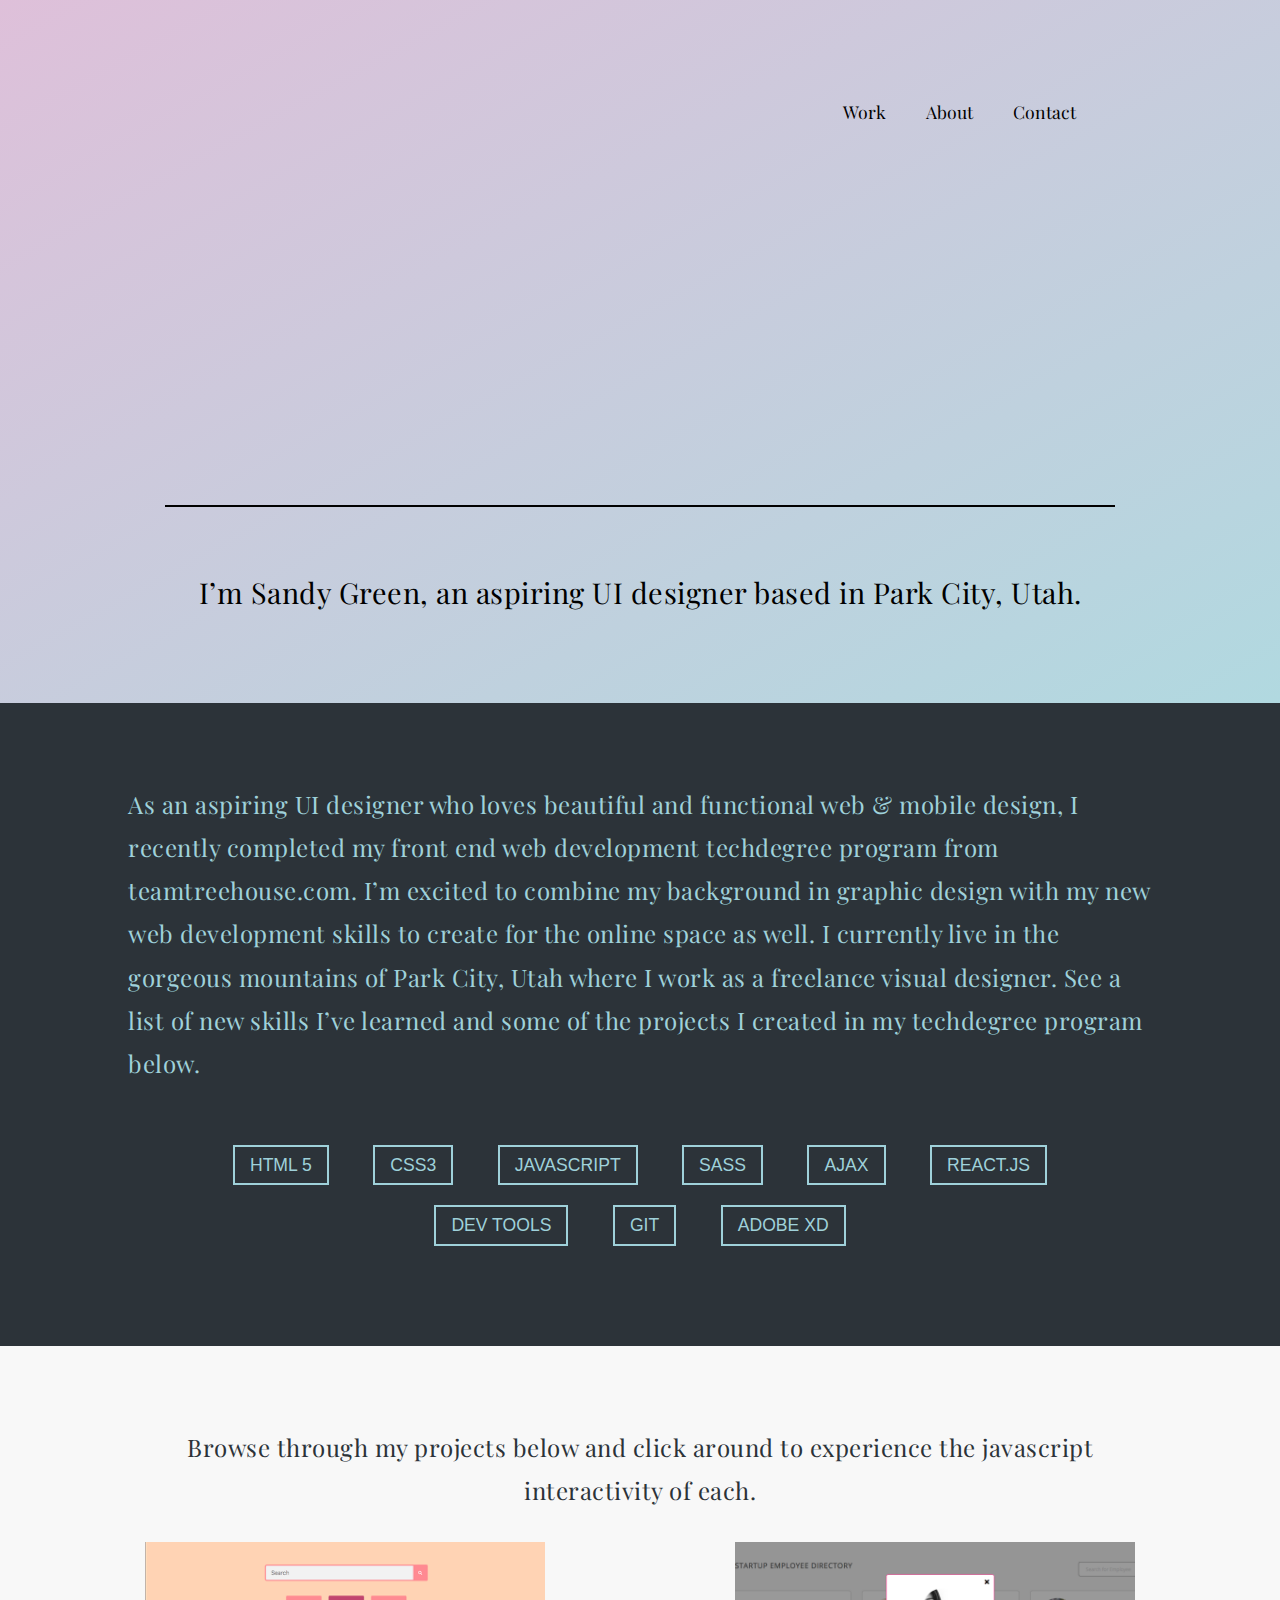
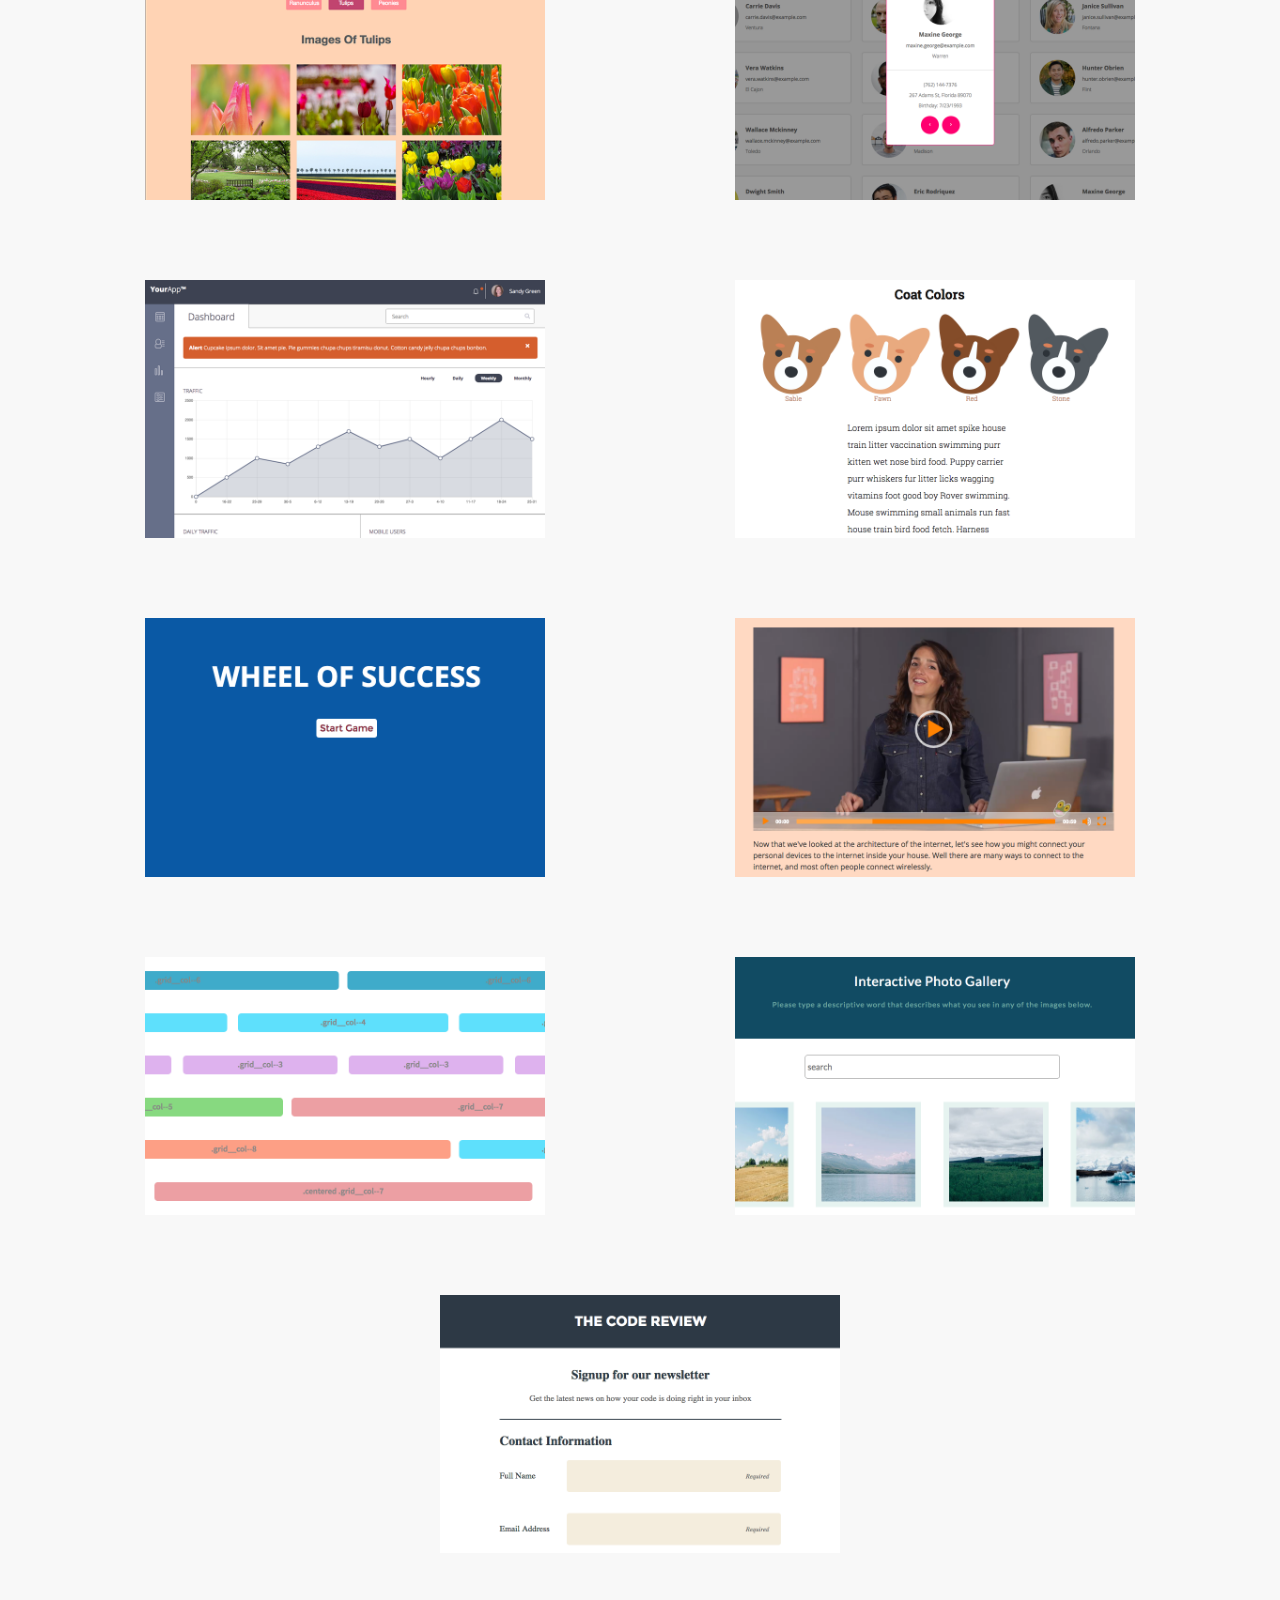
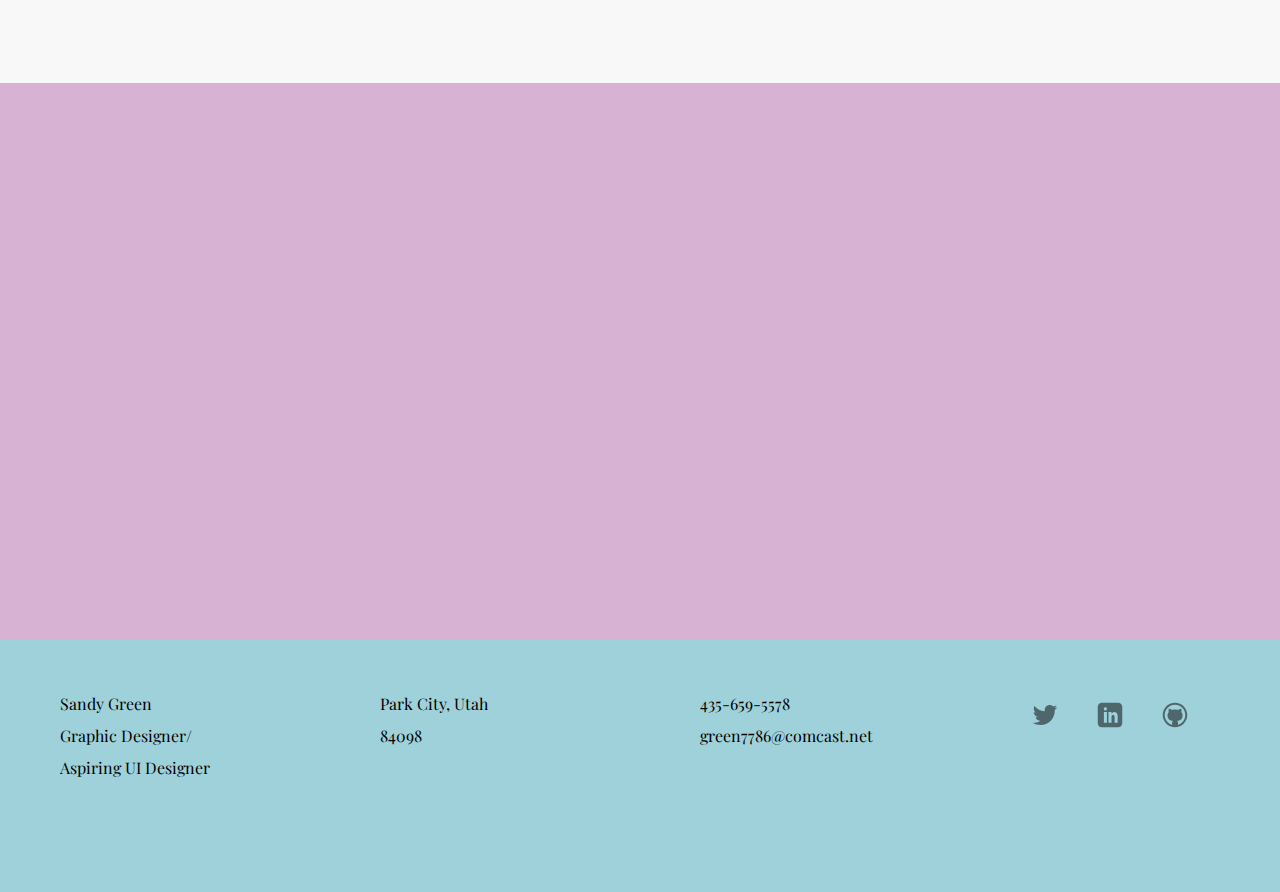
==== index.html @ 30b02612 "Add files via upload" ====
<!doctype html>
<html lang="en">

<head>
  <meta charset="utf-8">
  <meta name="description" content="Hi! I'm Sandy Green, I'm an aspiring front end developer, this is my Portfolio.">
  <title>Sandy Green - Portfolio</title>
  <meta name="viewport" content="width=device-width, initial-scale=1">
  <link rel="stylesheet" href="css/styles.css">
  <link href="https://fonts.googleapis.com/css?family=Playfair+Display:400,400i,700,700i,900" rel="stylesheet">
</head>


<body class="container">
  <div class="grid__row">
    <div id="header" class="grid__col--12 colorful">

        <nav role="navigation">
          <ul class="nav">
            <li class="nav__item"><a href="#projects">Work</a></li>
            <li class="nav__item"><a href="#about">About</a></li>
            <li class="nav__item"><a href="#contact">Contact</a></li>
          </ul>
        </nav>

        <div class="card">
          <h1 class="headline--primary">Hello there!</h1>
          <blockquote class="blockquote">I&rsquo;m Sandy Green, an aspiring UI designer based in Park City, Utah.</blockquote>
        </div>
      </div>
    </div>

    <!--About Section -->
    <div id="about" class="grid__row">
      <main role="main">
        <div class="grid__col--12">
          <p class="intro ">As an aspiring UI designer who loves beautiful and functional web & mobile design, I recently completed my front end web development techdegree program from teamtreehouse.com. I&rsquo;m excited to combine my background in graphic design with my new web development skills to create for the online space as well. I currently live in the gorgeous mountains of Park City, Utah where I work as a freelance visual designer. See a list of new skills I&rsquo;ve learned and some of the projects I created in my techdegree program below.</p>
        </div>
        <div class="grid__col--12">
          <ul class="skills ">
            <li class="spin">HTML 5</li>
            <li class="spin">CSS3</li>
            <li class="spin">Javascript</li>
            <li class="spin">SASS</li>
            <li class="spin">Ajax</li>
            <li class="spin">React.js</li>
            <li class="spin">Dev Tools</li>
            <li class="spin">Git</li>
            <li class="spin">Adobe XD</li>
          </ul>
        </div>
     </main>
   </div> <!--End About Section -->


<!--Portfolio Section -->

  <div id="projects" class="grid__row">
    <p class="intro design center">Browse through my projects below and click around to experience the javascript interactivity of each.</p>
    <div class="grid__col--4">
      <div id="myBtn" onclick="" class="project-card">
        <img class="img--frame" src="images/project_11.png" alt="sample image">
        <div class="photo-overlay">
          <p class="card-headline">React Flickr Gallery App</p>
          <p class="card-text">Created an image gallery with search and filter functionality to populate via Flickr API using React, React Router, and Axios.</p>
          <div class="links">
            <a href="https://github.com/greenbranby/Treehouse-TD-Project-11" class ="button" target="_blank">CODE</a>
        </div>
      </div>
    </div>



    </div>
    <div class="grid__col--4">
      <div id="myBtn" onclick=""  class="project-card">
        <img class="img--frame" src="images/project_10.png" alt="Screengrab of Employee Directory">
        <div class="photo-overlay">
          <p class="card-headline">Employee Directory Using Public API</p>
          <p class="card-text">Created an employee directory by communicating with a third-party API using JavaScript</p>
          <div class="links">
            <a href="https://github.com/greenbranby/techdegree-project-10" class ="button" target="_blank">CODE</a>
            <a href="https://greenbranby.github.io/techdegree-project-10" class ="button" target="_blank">SITE</a>
          </div>
        </div>
      </div>
    </div>
    <div class="grid__col--4">
      <div id="myBtn" onclick="" class="project-card">
        <img class="img--frame" src="images/project_9.png" alt="Screen grab of a Web App Dashboard">
        <div class="photo-overlay">
          <p class="card-headline">Web App Dashboard</p>
          <p class="card-text">Built an interactive dashboard for a web application including SVG graphics, Chart.js and JavaScript programming</p>
          <div class="links">
            <a href="https://github.com/greenbranby/techdegree-project-9" class ="button" target="_blank">CODE</a>
            <a href="https://greenbranby.github.io/techdegree-project-9" class ="button" target="_blank">SITE</a>
          </div>
        </div>
      </div>
    </div>
    <div class="grid__col--4">
      <div id="myBtn" onclick="" class="project-card">
        <img class="img--frame" src="images/project_8.png" alt="Screen grab of a web page with SVGs">
        <div class="photo-overlay">
          <p class="card-headline">SVG Animations</p>
          <p class="card-text">Modernized the user interface of a web page by adding, styling and optimizing SVG graphics</p>
          <div class="links">
            <a href="https://github.com/greenbranby/techdegree-project-8" class ="button" target="_blank">CODE</a>
            <a href="https://greenbranby.github.io/techdegree-project-8" class ="button" target="_blank">SITE</a>
          </div>
        </div>
      </div>
    </div>
    <div class="grid__col--4">
      <div id="myBtn" onclick="" class="project-card">
        <img class="img--frame" src="images/project_7.png" alt="Screen grab of game show app">
        <div class="photo-overlay">
          <p class="card-headline">Game Show App</p>
          <p class="card-text">Created a browser version of "Wheel of Success" a letter guessing game using Javascript</p>
          <div class="links">
             <a href="https://github.com/greenbranby/techdegree-project-7" class ="button" target="_blank">CODE</a>
             <a href="https://greenbranby.github.io/techdegree-project-7" class ="button" target="_blank">SITE</a>
          </div>
        </div>
      </div>
    </div>
    <div class="grid__col--4">
      <div id="myBtn" onclick="" class="project-card">
        <img class="img--frame" src="images/project_6.png" alt="Screen grab of Interactive Video Player">
        <div class="photo-overlay">
          <p class="card-headline">Interactive Video Player</p>
          <p class="card-text">Built an HTML5 video player using Javascript and HTML5 Video API.</p>
          <div class="links">
            <a href="https://github.com/greenbranby/techdegree-project-6" class ="button" target="_blank">CODE</a>
            <a href="https://greenbranby.github.io/techdegree-project-6" class ="button" target="_blank">SITE</a>
          </div>
        </div>
      </div>
    </div>
    <div id="myBtn"class="grid__col--4">
      <div onclick="" class="project-card">
        <img class="img--frame" src="images/project_5.png" alt="Screen grab of web style guide">
        <div class="photo-overlay">
          <p class="card-headline">Web Style Guide Using SASS</p>
          <p class="card-text">Created a style guide to act as a personal custom Bootstrap</p>
          <div class="links">
            <a href="https://github.com/greenbranby/techdegree-project-5_style_guide" class ="button" target="_blank">CODE</a>
            <a href="https://greenbranby.github.io/techdegree-project-5_style_guide" class ="button" target="_blank">SITE</a>
          </div>
        </div>
      </div>
    </div>
    <div class="grid__col--4">
      <div id="myBtn" onclick="" class="project-card">
        <img class="img--frame" src="images/project_4.png" alt="Screen grab of interactive image gallery project">
        <div class="photo-overlay">
          <p class="card-headline">Interactive Image Gallery</p>
          <p class="card-text">An image gallery with search functionality using Jquery</p>
          <div class="links">
            <a href="https://github.com/greenbranby/techdegree-project-4" class ="button" target="_blank">CODE</a>
            <a href="https://greenbranby.github.io/techdegree-project-4" class ="button" target="_blank">SITE</a>
          </div>
        </div>
      </div>
    </div>
    <div class="grid__col--4">
      <div id="myBtn" onclick="" class="project-card">
        <img class="img--frame" src="images/project_3.png" alt="Screen grab of online registration form">
        <div class="photo-overlay">
          <p class="card-headline">Online Registration Form</p>
          <p class="card-text">A Simple Responsive CSS Form.</p>
          <div class="links">
            <a href="https://github.com/greenbranby/techdegree-project-3" class ="button" target="_blank">CODE</a>
            <a href="https://greenbranby.github.io/techdegree-project-3" class ="button" target="_blank">SITE</a>
          </div>
        </div>
      </div>
    </div>
  </div> <!--End Projects -->


<!--Skills and Goals Section -->

<div class="grid__row">
  <section role="region">
    <div class="grid__col--12">
      <p class="intro design animation-element slide-left">I have a background in marketing design for ad agencies and in-house marketing departments. Designing brand identities, print ads, package designs, product catalogs, display graphics, digital design for email and web; all using the lastest design software. I have an expert skill level using Adobe&rsquo;s Illustrator, InDesign, Photoshop and Acrobat as well as Microsoft&rsquo;s suite of software including Word, Powerpoint, Excel and Outlook. </p>
    </div>
    <div class="grid__col--12">
      <ul class="skills-gd animation-element slide-left">
        <li class="spin">Adobe Illustrator</li>
        <li class="spin">Adobe InDesign</li>
        <li class="spin">Adobe Photoshop</li>
        <li class="spin">Microsoft Office Suite</li>
      </ul>
    </div>
   </section>
</div> <!--End Skills and Goals -->

<!--Contact Section -->
  <div class="grid__row">
    <footer role="contentinfo">
      <div id="contact" class="grid__col--12">
        <div class="grid__col--3">
          <p>Sandy Green</p>
          <p>Graphic Designer/</p>
          <p>Aspiring UI Designer</p>
        </div>
        <div class="grid__col--3">
          <p>Park City, Utah</p>
          <p>84098</p>
        </div>
      <div class="grid__col--3">
        <p>435-659-5578</p>
        <p><a href="mailto:green7786@comcast.net">green7786@comcast.net</a></p>
      </div>
      <div class="grid__col--3">
        <ul class="social-icons">
          <li><a href="https://twitter.com/sandygeee" class="social twitter" target="_blank">Twitter</a></li>
          <li><a href="https://www.linkedin.com/in/sandygreen" class="social linkedin" target="_blank">LinkedIn</a></li>
          <li><a href="https://github.com/greenbranby" class="social github" target="_blank">Github</a></li>
        </ul>
      </div>
      </div>
    </footer>
  </div> <!--End Contact Section -->

  <script src="https://code.jquery.com/jquery-1.11.0.min.js"></script>

  <script src="js/jquery.js"></script>

</body>

</html>
---- css/styles.css ----
/* Global Imports --------------------- */
/*! normalize.css v7.0.0 | MIT License | github.com/necolas/normalize.css */
/* Document
   ========================================================================== */
/**
 * 1. Correct the line height in all browsers.
 * 2. Prevent adjustments of font size after orientation changes in
 *    IE on Windows Phone and in iOS.
 */
html {
  line-height: 1.15;
  /* 1 */
  -ms-text-size-adjust: 100%;
  /* 2 */
  -webkit-text-size-adjust: 100%;
  /* 2 */ }

/* Sections
   ========================================================================== */
/**
 * Remove the margin in all browsers (opinionated).
 */
body {
  margin: 0; }

/**
 * Add the correct display in IE 9-.
 */
article,
aside,
footer,
header,
nav,
section {
  display: block; }

/**
 * Correct the font size and margin on `h1` elements within `section` and
 * `article` contexts in Chrome, Firefox, and Safari.
 */
h1 {
  font-size: 2em;
  margin: 0.67em 0; }

/* Grouping content
   ========================================================================== */
/**
 * Add the correct display in IE 9-.
 * 1. Add the correct display in IE.
 */
figcaption,
figure,
main {
  /* 1 */
  display: block; }

/**
 * Add the correct margin in IE 8.
 */
figure {
  margin: 1em 40px; }

/**
 * 1. Add the correct box sizing in Firefox.
 * 2. Show the overflow in Edge and IE.
 */
hr {
  box-sizing: content-box;
  /* 1 */
  height: 0;
  /* 1 */
  overflow: visible;
  /* 2 */ }

/**
 * 1. Correct the inheritance and scaling of font size in all browsers.
 * 2. Correct the odd `em` font sizing in all browsers.
 */
pre {
  font-family: monospace, monospace;
  /* 1 */
  font-size: 1em;
  /* 2 */ }

/* Text-level semantics
   ========================================================================== */
/**
 * 1. Remove the gray background on active links in IE 10.
 * 2. Remove gaps in links underline in iOS 8+ and Safari 8+.
 */
a {
  background-color: transparent;
  /* 1 */
  -webkit-text-decoration-skip: objects;
  /* 2 */ }

/**
 * 1. Remove the bottom border in Chrome 57- and Firefox 39-.
 * 2. Add the correct text decoration in Chrome, Edge, IE, Opera, and Safari.
 */
abbr[title] {
  border-bottom: none;
  /* 1 */
  text-decoration: underline;
  /* 2 */
  text-decoration: underline dotted;
  /* 2 */ }

/**
 * Prevent the duplicate application of `bolder` by the next rule in Safari 6.
 */
b,
strong {
  font-weight: inherit; }

/**
 * Add the correct font weight in Chrome, Edge, and Safari.
 */
b,
strong {
  font-weight: bolder; }

/**
 * 1. Correct the inheritance and scaling of font size in all browsers.
 * 2. Correct the odd `em` font sizing in all browsers.
 */
code,
kbd,
samp {
  font-family: monospace, monospace;
  /* 1 */
  font-size: 1em;
  /* 2 */ }

/**
 * Add the correct font style in Android 4.3-.
 */
dfn {
  font-style: italic; }

/**
 * Add the correct background and color in IE 9-.
 */
mark {
  background-color: #ff0;
  color: #000; }

/**
 * Add the correct font size in all browsers.
 */
small {
  font-size: 80%; }

/**
 * Prevent `sub` and `sup` elements from affecting the line height in
 * all browsers.
 */
sub,
sup {
  font-size: 75%;
  line-height: 0;
  position: relative;
  vertical-align: baseline; }

sub {
  bottom: -0.25em; }

sup {
  top: -0.5em; }

/* Embedded content
   ========================================================================== */
/**
 * Add the correct display in IE 9-.
 */
audio,
video {
  display: inline-block; }

/**
 * Add the correct display in iOS 4-7.
 */
audio:not([controls]) {
  display: none;
  height: 0; }

/**
 * Remove the border on images inside links in IE 10-.
 */
img {
  border-style: none; }

/**
 * Hide the overflow in IE.
 */
svg:not(:root) {
  overflow: hidden; }

/* Forms
   ========================================================================== */
/**
 * 1. Change the font styles in all browsers (opinionated).
 * 2. Remove the margin in Firefox and Safari.
 */
button,
input,
optgroup,
select,
textarea {
  font-family: sans-serif;
  /* 1 */
  font-size: 100%;
  /* 1 */
  line-height: 1.15;
  /* 1 */
  margin: 0;
  /* 2 */ }

/**
 * Show the overflow in IE.
 * 1. Show the overflow in Edge.
 */
button,
input {
  /* 1 */
  overflow: visible; }

/**
 * Remove the inheritance of text transform in Edge, Firefox, and IE.
 * 1. Remove the inheritance of text transform in Firefox.
 */
button,
select {
  /* 1 */
  text-transform: none; }

/**
 * 1. Prevent a WebKit bug where (2) destroys native `audio` and `video`
 *    controls in Android 4.
 * 2. Correct the inability to style clickable types in iOS and Safari.
 */
button,
html [type="button"],
[type="reset"],
[type="submit"] {
  -webkit-appearance: button;
  /* 2 */ }

/**
 * Remove the inner border and padding in Firefox.
 */
button::-moz-focus-inner,
[type="button"]::-moz-focus-inner,
[type="reset"]::-moz-focus-inner,
[type="submit"]::-moz-focus-inner {
  border-style: none;
  padding: 0; }

/**
 * Restore the focus styles unset by the previous rule.
 */
button:-moz-focusring,
[type="button"]:-moz-focusring,
[type="reset"]:-moz-focusring,
[type="submit"]:-moz-focusring {
  outline: 1px dotted ButtonText; }

/**
 * Correct the padding in Firefox.
 */
fieldset {
  padding: 0.35em 0.75em 0.625em; }

/**
 * 1. Correct the text wrapping in Edge and IE.
 * 2. Correct the color inheritance from `fieldset` elements in IE.
 * 3. Remove the padding so developers are not caught out when they zero out
 *    `fieldset` elements in all browsers.
 */
legend {
  box-sizing: border-box;
  /* 1 */
  color: inherit;
  /* 2 */
  display: table;
  /* 1 */
  max-width: 100%;
  /* 1 */
  padding: 0;
  /* 3 */
  white-space: normal;
  /* 1 */ }

/**
 * 1. Add the correct display in IE 9-.
 * 2. Add the correct vertical alignment in Chrome, Firefox, and Opera.
 */
progress {
  display: inline-block;
  /* 1 */
  vertical-align: baseline;
  /* 2 */ }

/**
 * Remove the default vertical scrollbar in IE.
 */
textarea {
  overflow: auto; }

/**
 * 1. Add the correct box sizing in IE 10-.
 * 2. Remove the padding in IE 10-.
 */
[type="checkbox"],
[type="radio"] {
  box-sizing: border-box;
  /* 1 */
  padding: 0;
  /* 2 */ }

/**
 * Correct the cursor style of increment and decrement buttons in Chrome.
 */
[type="number"]::-webkit-inner-spin-button,
[type="number"]::-webkit-outer-spin-button {
  height: auto; }

/**
 * 1. Correct the odd appearance in Chrome and Safari.
 * 2. Correct the outline style in Safari.
 */
[type="search"] {
  -webkit-appearance: textfield;
  /* 1 */
  outline-offset: -2px;
  /* 2 */ }

/**
 * Remove the inner padding and cancel buttons in Chrome and Safari on macOS.
 */
[type="search"]::-webkit-search-cancel-button,
[type="search"]::-webkit-search-decoration {
  -webkit-appearance: none; }

/**
 * 1. Correct the inability to style clickable types in iOS and Safari.
 * 2. Change font properties to `inherit` in Safari.
 */
::-webkit-file-upload-button {
  -webkit-appearance: button;
  /* 1 */
  font: inherit;
  /* 2 */ }

/* Interactive
   ========================================================================== */
/*
 * Add the correct display in IE 9-.
 * 1. Add the correct display in Edge, IE, and Firefox.
 */
details,
menu {
  display: block; }

/*
 * Add the correct display in all browsers.
 */
summary {
  display: list-item; }

/* Scripting
   ========================================================================== */
/**
 * Add the correct display in IE 9-.
 */
canvas {
  display: inline-block; }

/**
 * Add the correct display in IE.
 */
template {
  display: none; }

/* Hidden
   ========================================================================== */
/**
 * Add the correct display in IE 10-.
 */
[hidden] {
  display: none; }

/* Base Styles --------------------- */
* {
  box-sizing: border-box; }

body {
  background-color: #f8f8f8;
  font-family: 'Crimson Text', serif; }

a:focus {
  text-decoration: none;
  color: #000; }

a,
a:visited {
  color: #000;
  text-decoration: none; }

a:hover {
  color: #ff0066; }

a.button {
  padding: 15px 10px;
  margin: 10px;
  text-decoration: none;
  color: #000;
  border: 2px solid #000;
  font-size: .8em;
  font-family: sans-serif;
  font-weight: normal;
  text-transform: uppercase;
  text-align: center;
  display: inline-block; }

a.button.hover {
  color: #ff0066; }

a.social {
  display: inline-block;
  text-indent: -9999px;
  width: 50px;
  height: 50px;
  background-size: 50px 50px;
  opacity: .5;
  transition: all .5s ease-in-out; }

a.twitter {
  background-image: url(../images/twitter.svg); }

a.linkedin {
  background-image: url(../images/linkedin.svg); }

a.github {
  background-image: url(../images/github.svg); }

a.social.hover {
  opacity: 1;
  transform: scale(1.2); }

h1 {
  font-size: 1.8em;
  font-weight: normal;
  color: #68707A; }

h2 {
  margin: 0;
  font-family: 'Playfair Display', serif;
  font-weight: normal;
  font-size: 1.5em;
  padding: 0 25px;
  color: #68707A; }

p {
  font-size: 16px;
  line-height: 1; }

/* Lists------------------ */
ul {
  list-style-type: none;
  padding: 0; }

li {
  font-size: 1.1em;
  padding: 0 30px; }

.form__label--hidden {
  visibility: hidden; }

.nav, .center, .blockquote, .card-headline, .card-text, ul.skills,
ul.skills-gd {
  text-align: center; }

/* Float Clearfix ------------------ */
.grid
.group:after {
  content: "";
  display: table;
  clear: both; }

.nav__item a {
  text-decoration: none; }

#header, .container {
  margin: 0 auto; }

/* Navigation Styles --------------------- */
.nav {
  margin: 0;
  padding: 0 0 70px; }
  @media (min-width: 769px) {
    .nav {
      display: flex;
      flex-direction: row;
      flex-wrap: nowrap;
      justify-content: flex-end;
      margin: 65px 0 0 200px;
      width: 70%; } }
  @media (min-width: 769px) and (min-width: 1400px) {
    .nav {
      display: flex;
      flex-direction: row;
      flex-wrap: nowrap;
      justify-content: flex-end;
      margin: 65px 0 0 200px;
      width: 80%; } }

  @media (min-width: 1px) and (max-width: 768px) {
    .nav {
      padding-top: 40px;
      display: flex;
      flex-direction: row;
      flex-wrap: wrap;
      justify-content: center;
      padding: 25px 0 40px 0px; } }
  .nav__item {
    border-radius: .4em;
    padding: 12px 20px; }
    .nav__item a {
      display: block;
      color: #000;
      font-weight: 300;
      font-size: 1em; }

/* Layout Styles --------------------- */
#header {
  width: 100%;
  padding: 25px 0; }
  @media (min-width: 769px) {
    #header {
      display: block; } }

.colorful {
  position: relative;
  width: 100%;
  height: 100%;
  background: url("../images/desktop.jpg") center center no-repeat;
  background-size: cover;
  z-index: 0; }
  .colorful:before {
    content: '';
    position: absolute;
    top: 0;
    right: 0;
    bottom: 0;
    left: 0;
    background-image: linear-gradient(to bottom right, #d8b2d2, #9FD1DA);
    opacity: .8;
    z-index: -1; }

@media (min-width: 1px) and (max-width: 768px) {
  .colorful {
    background: -webkit-linear-gradient(135deg, #9fd1da 15%, rgba(159, 209, 218, 0) 80%), -webkit-linear-gradient(205deg, #d8b2d2 100%, rgba(216, 178, 210, 0) 70%);
    background: linear-gradient(315deg, #9fd1da 15%, rgba(159, 209, 218, 0) 80%), linear-gradient(245deg, #d8b2d2 100%, rgba(216, 178, 210, 0) 70%); } }

#projects {
  margin: 0 auto;
  padding: 80px 50px;
  max-width: 1440px; }
  @media (min-width: 769px) {
    #projects {
      display: flex;
      flex-direction: row;
      flex-wrap: wrap;
      justify-content: space-around; } }
  @media (min-width: 1px) and (max-width: 768px) {
    #projects {
      display: flex;
      flex-direction: row;
      flex-wrap: wrap;
      justify-content: center; } }

main {
  background-color: #2C3339;
  width: 100%;
  padding: 80px 0 20px 0; }

.project-card {
  position: relative;
  line-height: 0;
  margin-bottom: 20px;
  overflow: hidden;
  background-color: #fff; }

.links {
  display: flex;
  flex-direction: row;
  flex-wrap: nowrap;
  justify-content: center; }

section {
  background-color: #d8b2d2;
  width: 100%;
  padding: 80px 0 20px 0; }

.social-icons li {
  padding: 10px 15px 0 0; }

footer {
  margin: 0 auto;
  padding-bottom: 100px;
  width: 100%;
  height: auto;
  background-color: #9FD1DA; }

@media (min-width: 769px) {
  footer ul {
    display: flex;
    flex-direction: row;
    flex-wrap: nowrap;
    justify-content: flex-start;
    margin: 0;
    padding: 0; } }
@media (min-width: 1px) and (max-width: 768px) {
  footer ul {
    display: flex;
    flex-direction: row;
    flex-wrap: nowrap;
    margin: 0;
    padding: 0; } }

/* Typography Styles --------------------- */
.container {
  font-family: "Playfair Display", serif;
  width: 100%; }

.headline--primary {
  text-align: center;
  font-size: 120px;
  font-weight: 700;
  color: #000;
  line-height: 1.3;
  margin-bottom: 5%; }
  @media (min-width: 1px) and (max-width: 768px) {
    .headline--primary {
      font-size: 100px;
      line-height: 1;
      text-align: center;
      padding: 50px 0 0 0; } }

.headline--secondary {
  color: #878787;
  font-size: 18px;
  /*16px  */
  font-weight: 300;
  line-height: 1.3;
  margin-top: 50px;
  margin-left: 30px; }

.blockquote {
  margin: 0 auto;
  padding: 5% 0;
  border-top: 2px solid #000;
  font-size: 1.8em;
  font-family: "Playfair Display", serif;
  font-weight: 400;
  color: #000;
  letter-spacing: .5px;
  line-height: 1.5em;
  width: 950px; }
  @media (min-width: 1px) and (max-width: 768px) {
    .blockquote {
      width: auto;
      border-top: 2px solid #000;
      margin: 5% 10% 0 10%;
      padding: 5% 0;
      text-align: center;
      border-left: none;
      font-size: 1em;
      padding-bottom: 70px; } }

.intro {
  margin: 0 auto;
  padding: 0 5% 0 5%;
  font-size: 1.5em;
  font-family: "Playfair Display", serif;
  font-weight: 400;
  color: #9FD1DA;
  letter-spacing: .5px;
  line-height: 1.8em; }
  @media (min-width: 1px) and (max-width: 768px) {
    .intro {
      width: auto;
      margin: 0 10%;
      padding: 0;
      text-align: justify;
      font-size: 1em;
      padding-bottom: 70px; } }
  @media (min-width: 769px) {
    .intro {
      padding: 0 10% 0 10%; } }
  @media (min-width: 1400px) {
    .intro {
      padding: 0 5% 0 5%;
      max-width: 1460px; } }

.intro.design {
  color: #2C3339; }
  @media (min-width: 1px) and (max-width: 768px) {
    .intro.design {
      text-align: center; } }

@media (min-width: 769px) {
  .card {
    text-align: left; } }

.card-headline {
  font-size: 1.4em;
  margin: 20px 20px 0 20px; }
  @media (min-width: 1px) and (max-width: 768px) {
    .card-headline {
      font-size: 1.1em; } }

.card-text {
  font-family: "Crimson Text", serif;
  font-size: 1.1em;
  line-height: 1.4em;
  margin: 20px 25px 10px; }
  @media (min-width: 1px) and (max-width: 768px) {
    .card-text {
      font-size: 1em;
      line-height: 1.2em; } }

/* Image Styles ------------------ */
img {
  transition: transform .5s; }

.img--frame img {
  transform-origin: 0 0; }

.img--frame {
  max-width: 100%; }

.photo-overlay {
  color: #2C3339;
  position: absolute;
  top: 0;
  right: 0;
  bottom: 0;
  left: 0;
  padding-left: 20px;
  padding-right: 20px;
  z-index: 2;
  display: flex;
  flex-direction: column;
  justify-content: center;
  align-items: center;
  background: rgba(159, 209, 218, 0.85); }

/* =================================
  Photo Overlay Transitions
==================================== */
.photo-overlay {
  opacity: 0;
  transition: .5s; }

.photo-overlay:hover,
.photo-overlay:active {
  opacity: 1; }

#linkedin-icon {
  width: 25px;
  height: 25px; }

/* Form Styles --------------------- */
@media (min-width: 769px) {
  .form__label {
    width: 100%; } }

@media (min-width: 769px) {
  form {
    width: 100%; } }

input[type="text"],
input[type="password"] {
  width: 100%;
  font-family: 'Mada', sans-serif;
  font-size: 1em;
  line-height: 1.5;
  font-weight: 500;
  border: none;
  border-bottom: 6px solid #878787;
  padding: 10px 20px; }

label[for="username"],
label[for="password"] {
  margin-left: 0.8333333333em; }

/* Button Styles------------------ */
ul.skills,
ul.skills-gd {
  font-size: 16px;
  font-family: sans-serif;
  text-transform: uppercase;
  padding: 0 2% 0 2%;
  margin: 0 auto; }
  @media (min-width: 1px) and (max-width: 768px) {
    ul.skills,
    ul.skills-gd {
      margin-bottom: 60px; } }
  @media (min-width: 769px) {
    ul.skills,
    ul.skills-gd {
      margin: 60px auto;
      padding: 0 10% 0 10%; } }
  @media (min-width: 1400px) {
    ul.skills,
    ul.skills-gd {
      padding: 0 5% 0 5%;
      max-width: 1480px; } }

/* Bounce in headline animatation------------------ */
@keyframes bounceIn {
  0% {
    opacity: 0;
    transform: scale(0.3) translate3d(0, 0, 0); }
  50% {
    opacity: 0.9;
    transform: scale(1.1); }
  80% {
    opacity: 1;
    transform: scale(0.89); }
  100% {
    opacity: 1;
    transform: scale(1) translate3d(0, 0, 0); } }
.headline--primary {
  opacity: 0;
  animation-name: bounceIn;
  animation-duration: 450ms;
  animation-timing-function: linear;
  animation-fill-mode: forwards; }

.skills-gd li {
  border: 2px solid #2C3339;
  display: inline-block;
  color: #2C3339;
  padding: 8px 15px;
  margin: 0 20px 20px; }
  @media (min-width: 1px) and (max-width: 768px) {
    .skills-gd li {
      font-size: 1em; } }

/*animation element*/
.animation-element {
  opacity: 0;
  position: relative; }

/*animation element sliding left*/
.animation-element.slide-left {
  opacity: 0;
  -moz-transition: all 500ms linear;
  -webkit-transition: all 500ms linear;
  -o-transition: all 500ms linear;
  transition: all 500ms linear;
  -moz-transform: translate3d(-100px, 0px, 0px);
  -webkit-transform: translate3d(-100px, 0px, 0px);
  -o-transform: translate(-100px, 0px);
  -ms-transform: translate(-100px, 0px);
  transform: translate3d(-100px, 0px, 0px); }

.animation-element.slide-left.in-view {
  opacity: 1;
  -moz-transform: translate3d(0px, 0px, 0px);
  -webkit-transform: translate3d(0px, 0px, 0px);
  -o-transform: translate(0px, 0px);
  -ms-transform: translate(0px, 0px);
  transform: translate3d(0px, 0px, 0px); }

.skills li {
  border: 2px solid #9FD1DA;
  display: inline-block;
  color: #9FD1DA;
  opacity: 1;
  padding: 8px 15px;
  margin: 0 20px 20px; }
  @media (min-width: 1px) and (max-width: 768px) {
    .skills li {
      font-size: 1em; } }

@media (min-width: 769px) {
  .grid__col--12 {
    display: flex; } }

/* Grid ------------------ */
.grid__col--3 {
  color: #000;
  margin-top: 40px;
  margin-left: 60px;
  display: block;
  width: 300px; }
  @media (min-width: 1px) and (max-width: 768px) {
    .grid__col--3 {
      margin-top: 0;
      padding-top: 40px; } }

.grid__col--4 {
  margin: 30px 0;
  max-width: 400px; }
  @media (min-width: 1px) and (max-width: 768px) {
    .grid__col--4 {
      margin-top: 0;
      min-width: 320px; } }

@media (min-width: 1400px) {
  .grid__col--12 {
    display: flex;
    justify-content: center; } }

.grid {
  width: 90%; }
  [class*="grid__col--"] > .grid {
    width: 100%; }

@media (min-width: 769px) {
  .grid__row {
    display: flex;
    justify-content: space-between; }
    .grid__row .centered {
      display: block;
      margin: auto; } }

@media (min-width: 769px) {
  .theme__colors {
    text-align: center; } }

/*# sourceMappingURL=styles.css.map */
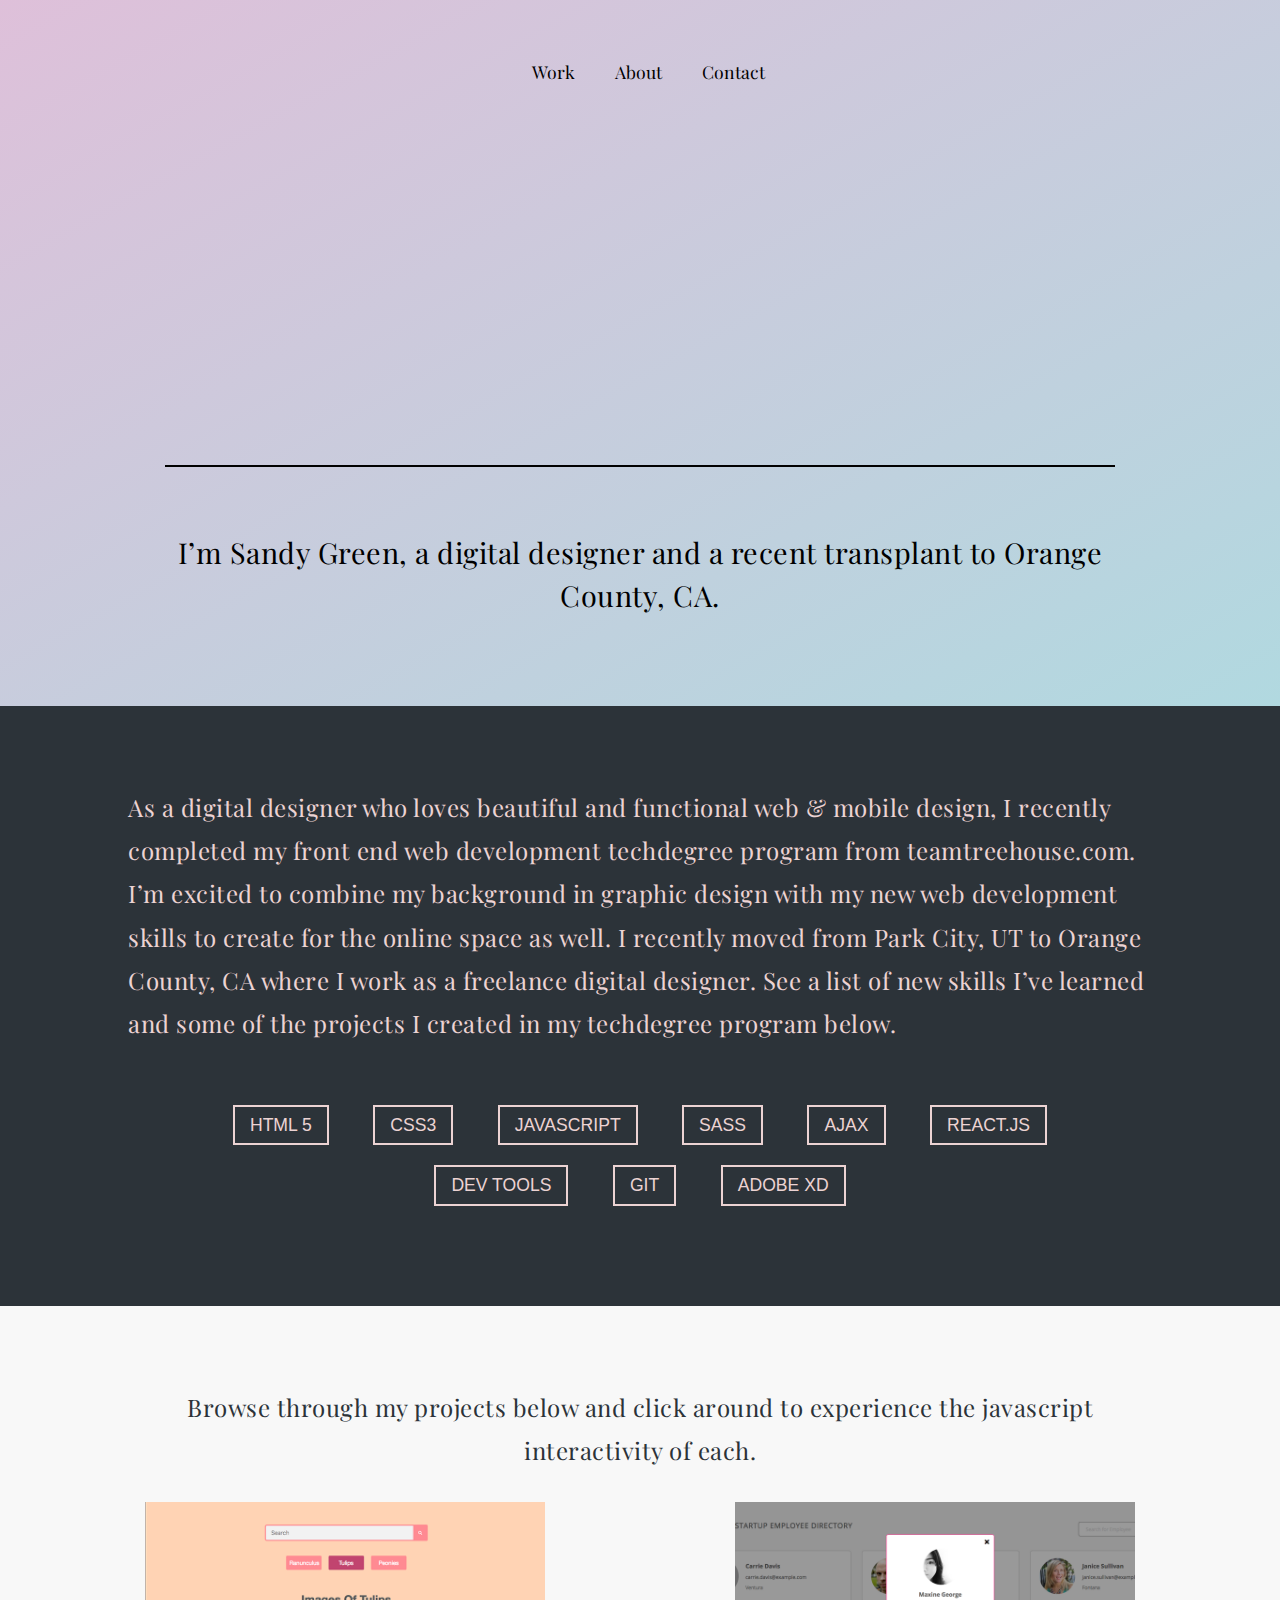
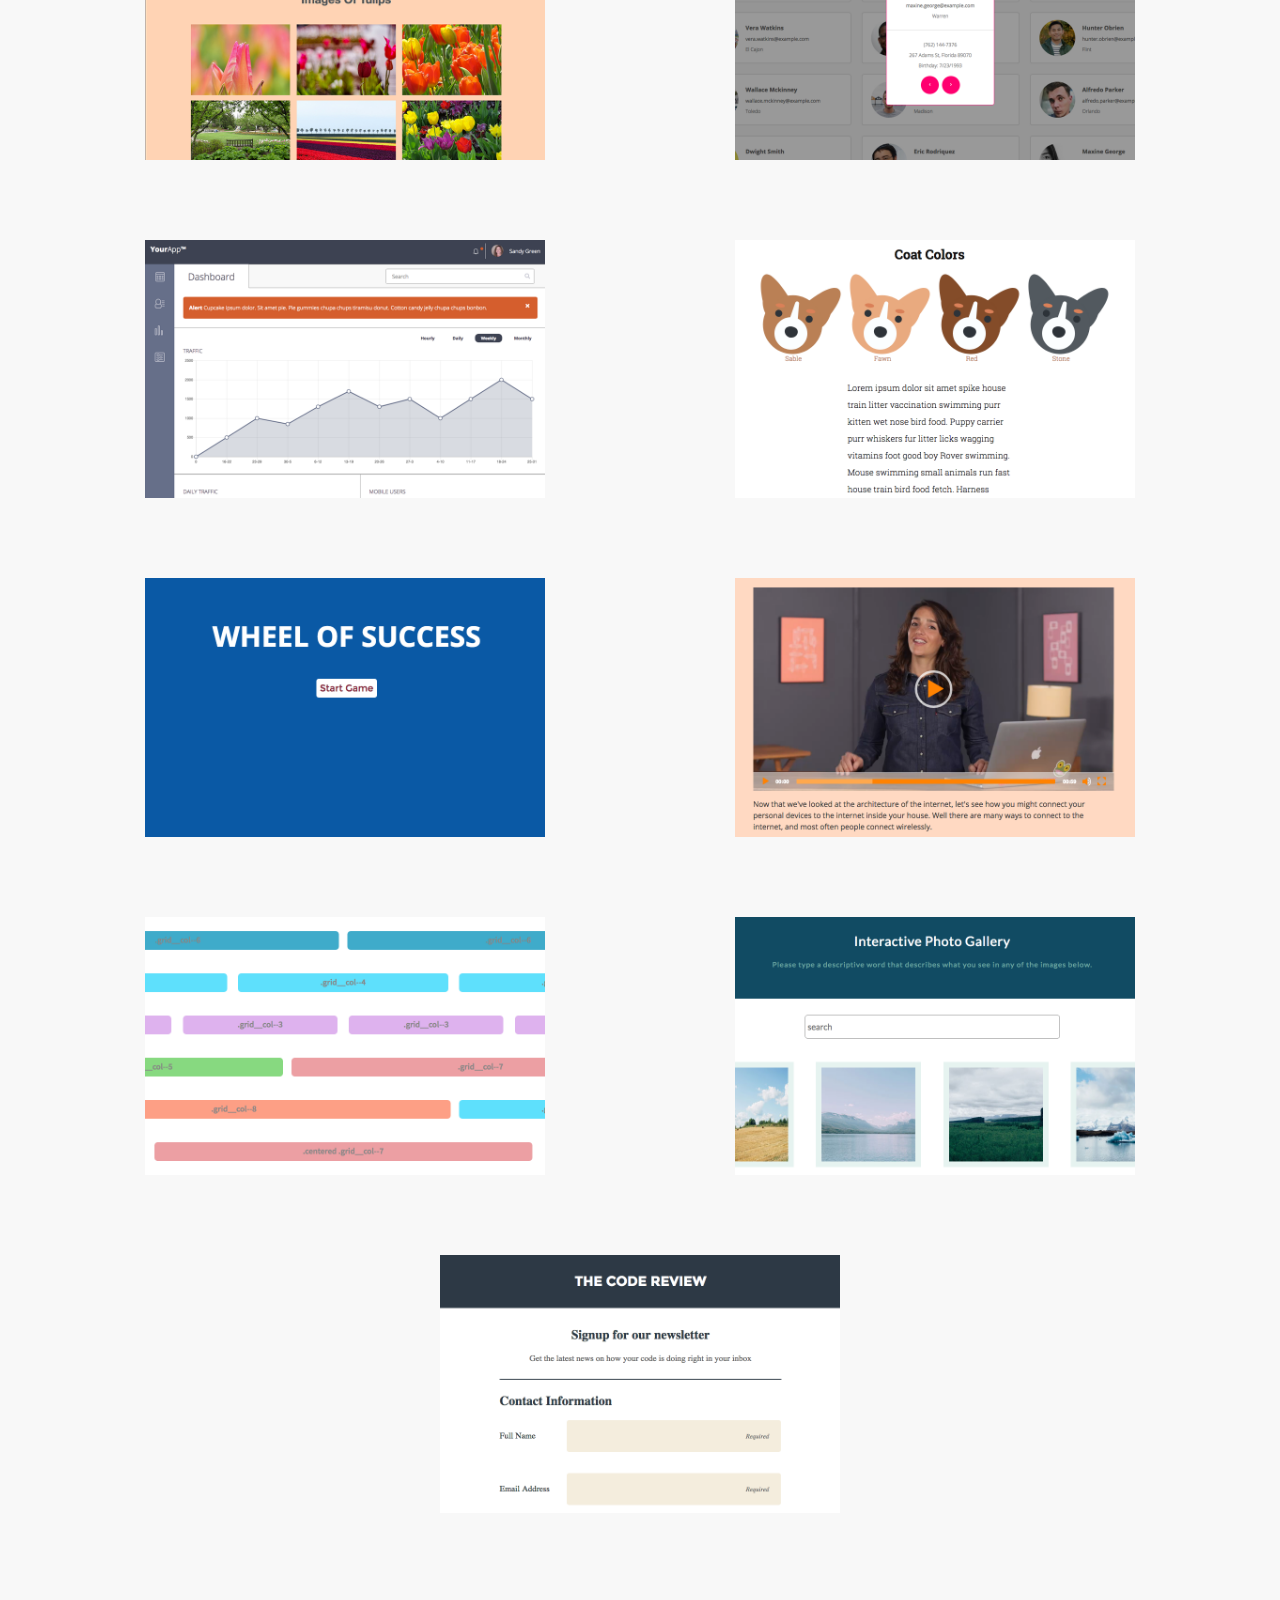
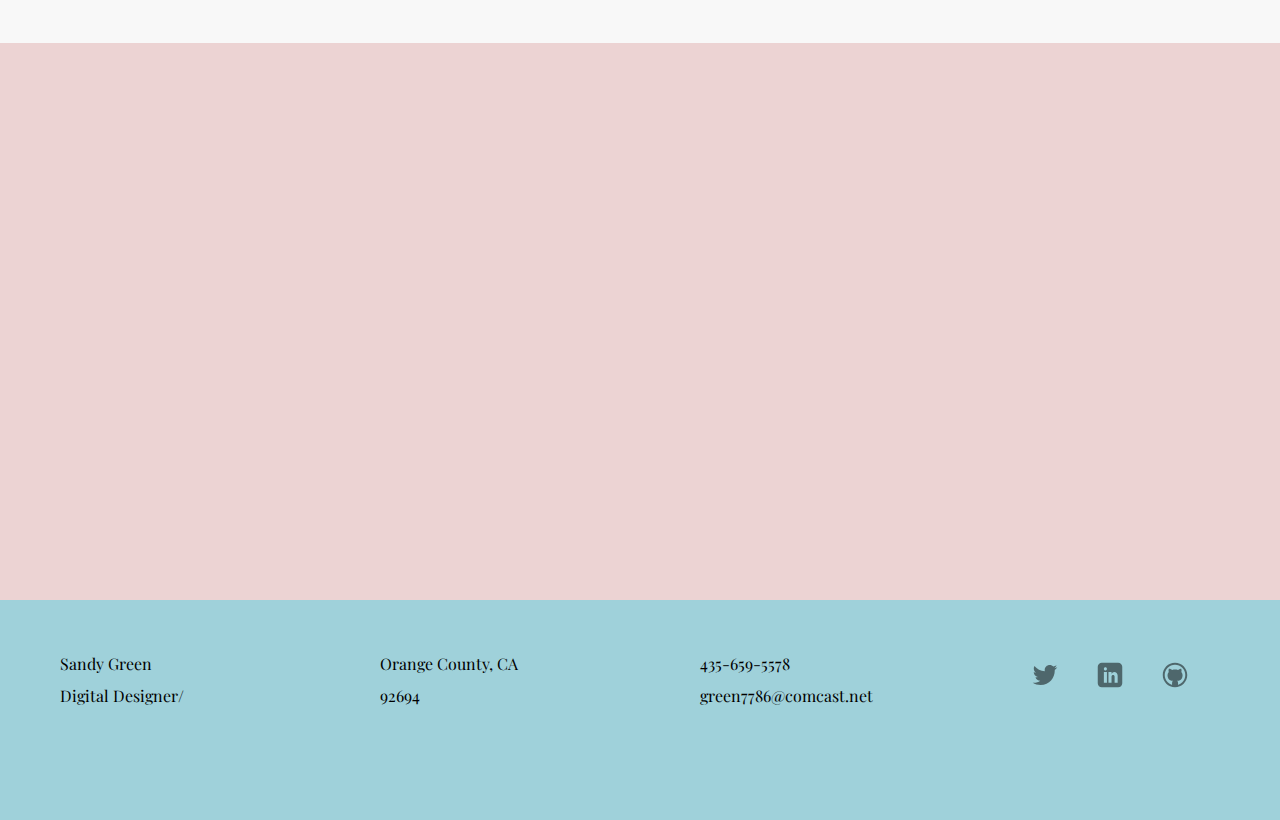
==== commit 7e0b1d24: "Revised text and some colors and hover classes" ====
--- a/index.html
+++ b/index.html
@@ -25,7 +25,7 @@
 
         <div class="card">
           <h1 class="headline--primary">Hello there!</h1>
-          <blockquote class="blockquote">I&rsquo;m Sandy Green, an aspiring UI designer based in Park City, Utah.</blockquote>
+          <blockquote class="blockquote">I&rsquo;m Sandy Green, a digital designer and a recent transplant to Orange County, CA.</blockquote>
         </div>
       </div>
     </div>
@@ -34,7 +34,7 @@
     <div id="about" class="grid__row">
       <main role="main">
         <div class="grid__col--12">
-          <p class="intro ">As an aspiring UI designer who loves beautiful and functional web & mobile design, I recently completed my front end web development techdegree program from teamtreehouse.com. I&rsquo;m excited to combine my background in graphic design with my new web development skills to create for the online space as well. I currently live in the gorgeous mountains of Park City, Utah where I work as a freelance visual designer. See a list of new skills I&rsquo;ve learned and some of the projects I created in my techdegree program below.</p>
+          <p class="intro ">As a digital designer who loves beautiful and functional web & mobile design, I recently completed my front end web development techdegree program from teamtreehouse.com. I&rsquo;m excited to combine my background in graphic design with my new web development skills to create for the online space as well. I recently moved from Park City, UT to Orange County, CA where I work as a freelance digital designer. See a list of new skills I&rsquo;ve learned and some of the projects I created in my techdegree program below.</p>
         </div>
         <div class="grid__col--12">
           <ul class="skills ">
@@ -203,12 +203,11 @@
       <div id="contact" class="grid__col--12">
         <div class="grid__col--3">
           <p>Sandy Green</p>
-          <p>Graphic Designer/</p>
-          <p>Aspiring UI Designer</p>
+          <p>Digital Designer/</p>
         </div>
         <div class="grid__col--3">
-          <p>Park City, Utah</p>
-          <p>84098</p>
+          <p>Orange County, CA</p>
+          <p>92694</p>
         </div>
       <div class="grid__col--3">
         <p>435-659-5578</p>
--- a/css/styles.css
+++ b/css/styles.css
@@ -405,7 +405,8 @@
 a,
 a:visited {
   color: #000;
-  text-decoration: none; }
+  text-decoration: none;
+  transition: .5s ease-out; }
 
 a:hover {
   color: #ff0066; }
@@ -502,17 +503,17 @@
     .nav {
       display: flex;
       flex-direction: row;
-      flex-wrap: nowrap;
-      justify-content: flex-end;
-      margin: 65px 0 0 200px;
+      flex-wrap: wrap;
+      justify-content: center;
+      margin: 25px 0 0 200px;
       width: 70%; } }
   @media (min-width: 769px) and (min-width: 1400px) {
     .nav {
       display: flex;
       flex-direction: row;
-      flex-wrap: nowrap;
-      justify-content: flex-end;
-      margin: 65px 0 0 200px;
+      flex-wrap: wrap;
+      justify-content: center;
+      margin: 25px 0 0 200px;
       width: 80%; } }
 
   @media (min-width: 1px) and (max-width: 768px) {
@@ -530,7 +531,12 @@
       display: block;
       color: #000;
       font-weight: 300;
-      font-size: 1em; }
+      font-size: 1em;
+      transition: all .5s ease-in-out; }
+
+a:hover {
+  opacity: 1;
+  transform: scale(1.2); }
 
 /* Layout Styles --------------------- */
 #header {
@@ -599,7 +605,7 @@
   justify-content: center; }
 
 section {
-  background-color: #d8b2d2;
+  background-color: #ecd3d3;
   width: 100%;
   padding: 80px 0 20px 0; }
 
@@ -685,7 +691,7 @@
   font-size: 1.5em;
   font-family: "Playfair Display", serif;
   font-weight: 400;
-  color: #9FD1DA;
+  color: #ecd3d3;
   letter-spacing: .5px;
   line-height: 1.8em; }
   @media (min-width: 1px) and (max-width: 768px) {
@@ -877,9 +883,9 @@
   transform: translate3d(0px, 0px, 0px); }
 
 .skills li {
-  border: 2px solid #9FD1DA;
+  border: 2px solid #ecd3d3;
   display: inline-block;
-  color: #9FD1DA;
+  color: #ecd3d3;
   opacity: 1;
   padding: 8px 15px;
   margin: 0 20px 20px; }
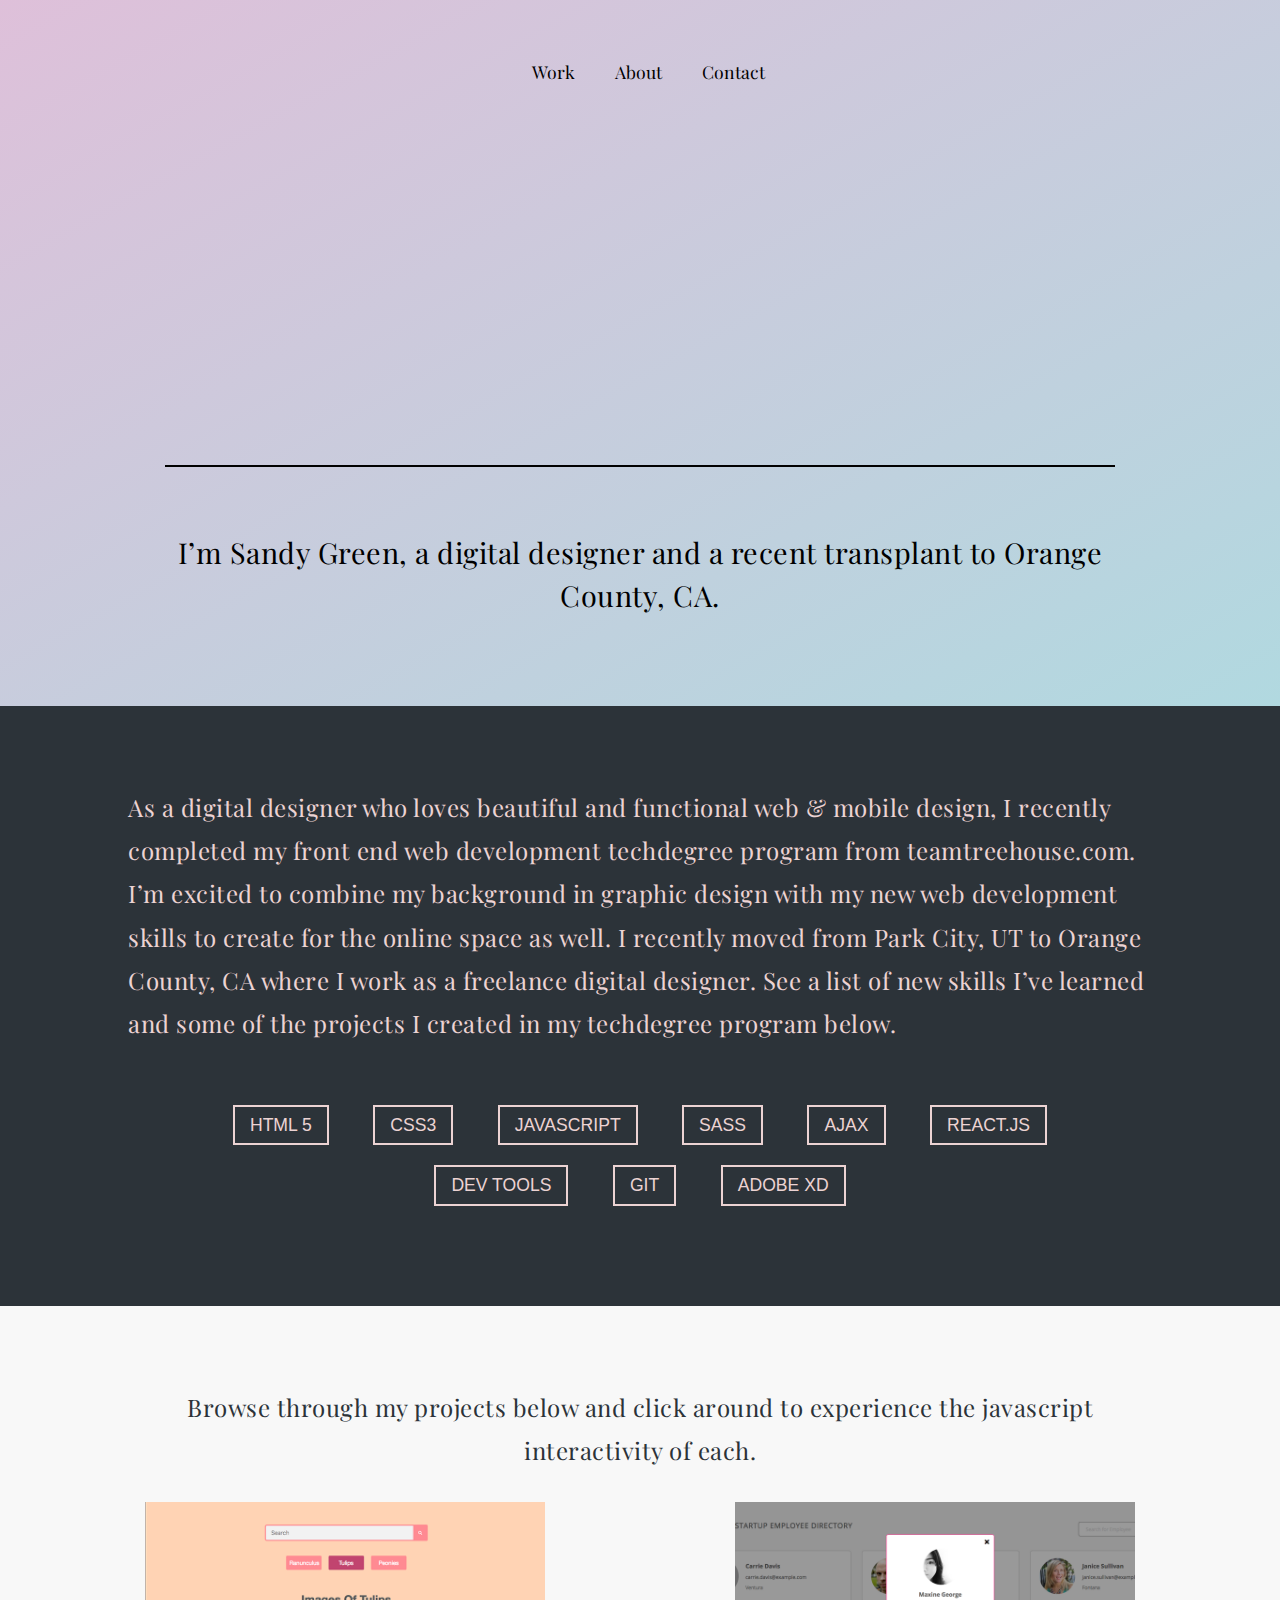
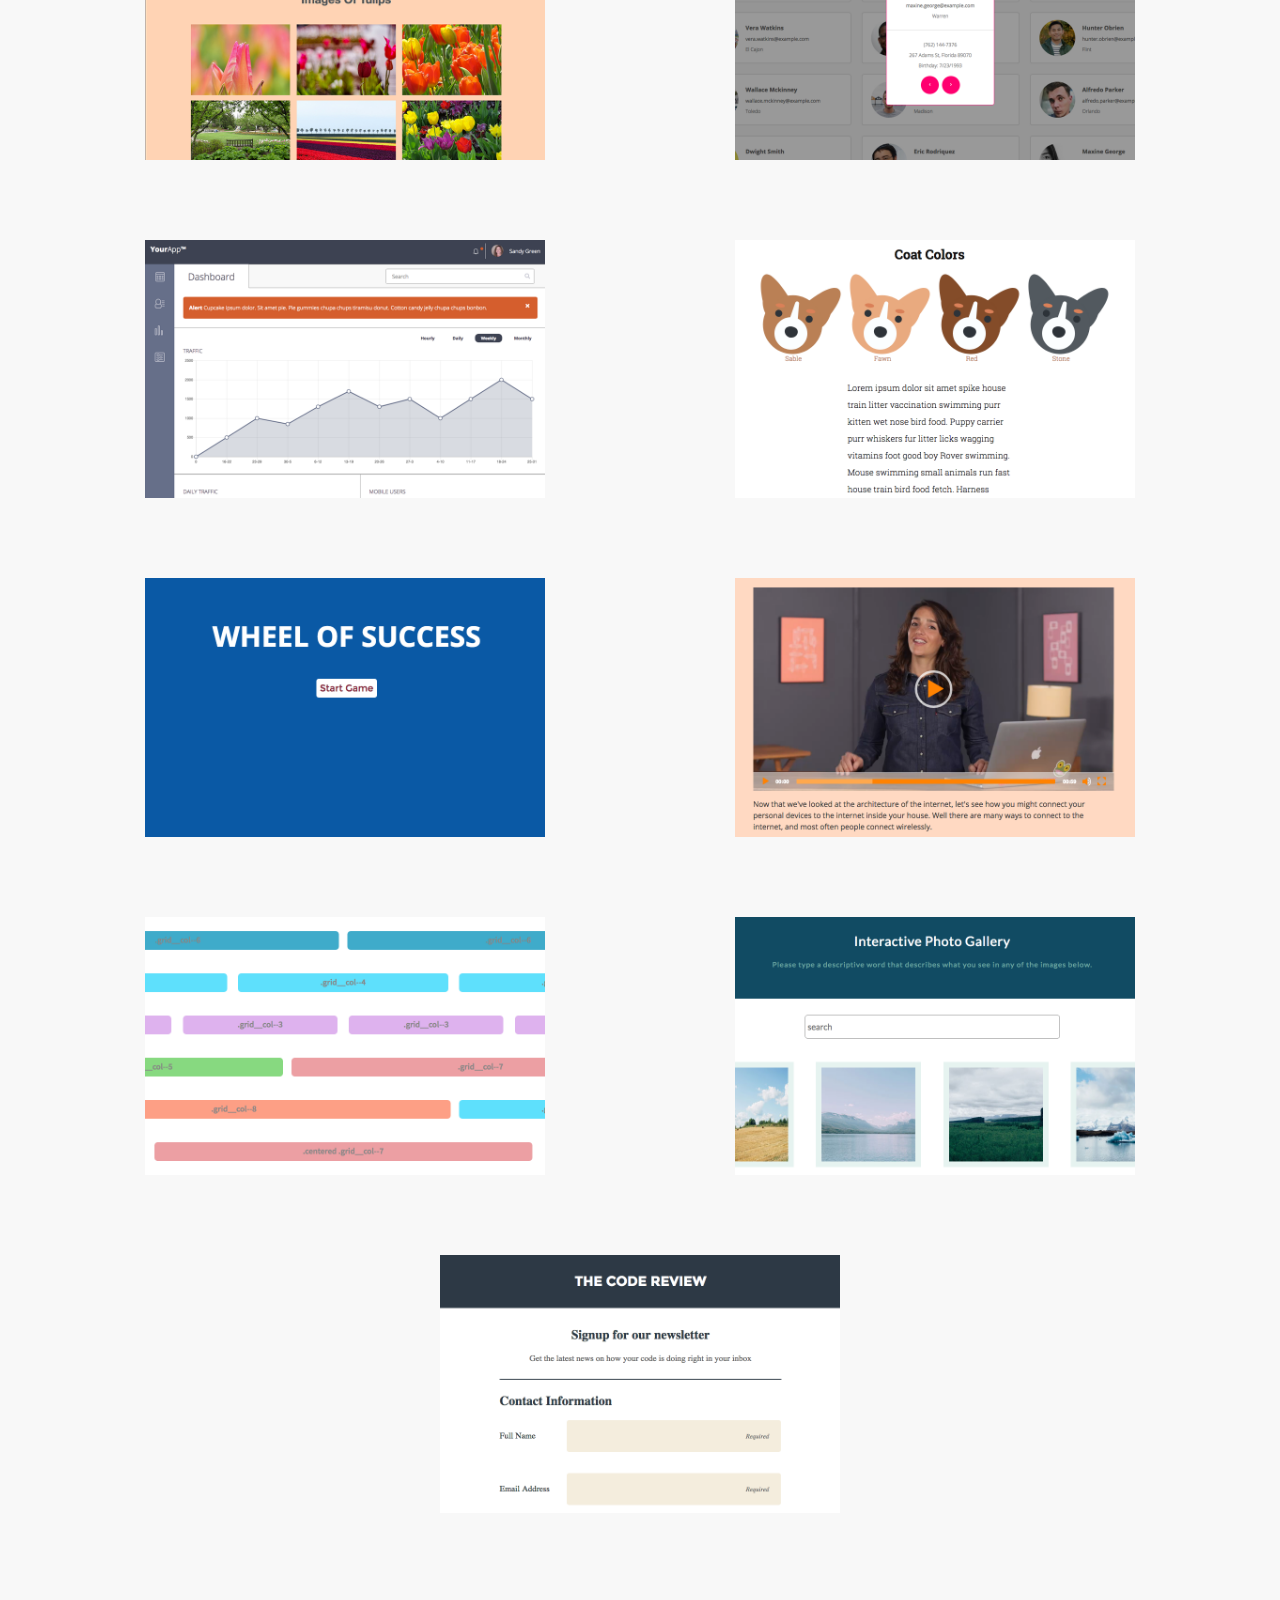
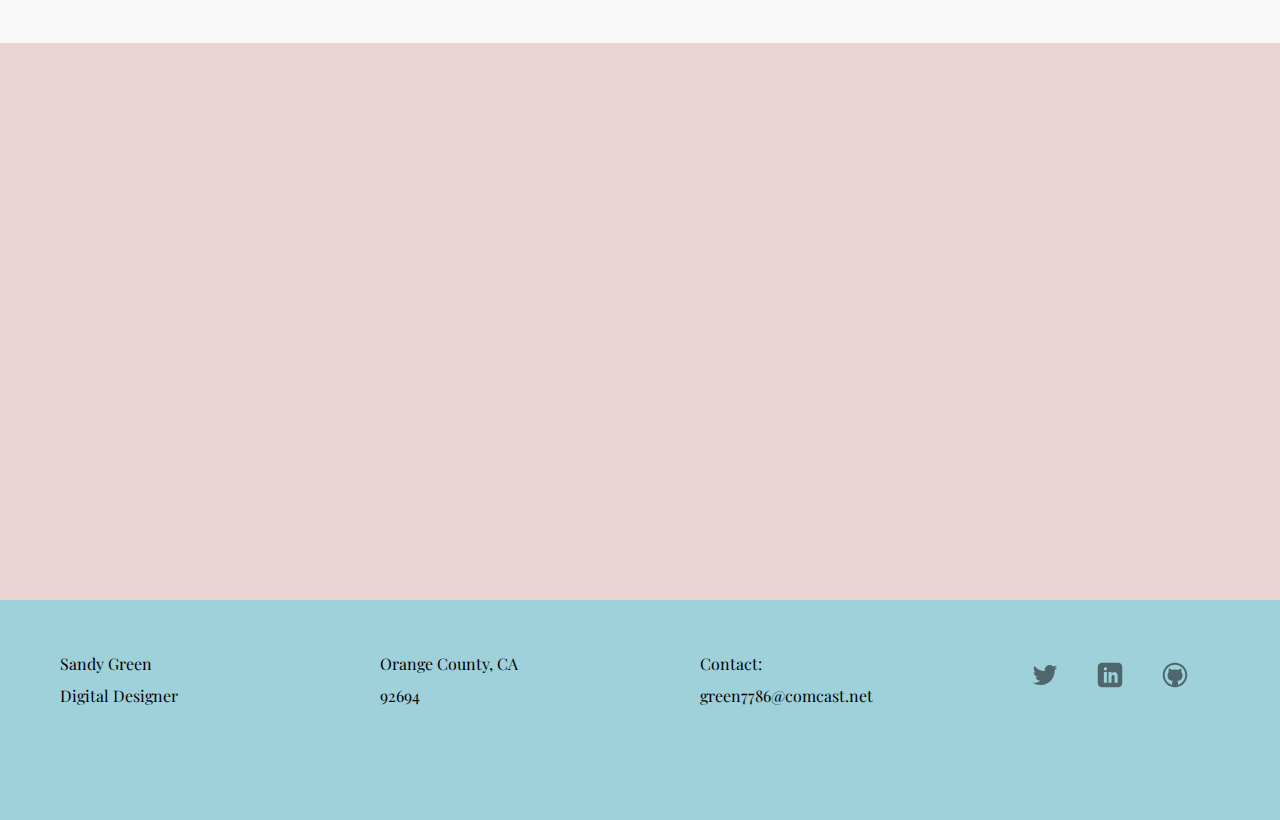
==== commit 21d6f4d3: "Changed contact info" ====
--- a/index.html
+++ b/index.html
@@ -203,14 +203,14 @@
       <div id="contact" class="grid__col--12">
         <div class="grid__col--3">
           <p>Sandy Green</p>
-          <p>Digital Designer/</p>
+          <p>Digital Designer</p>
         </div>
         <div class="grid__col--3">
           <p>Orange County, CA</p>
           <p>92694</p>
         </div>
       <div class="grid__col--3">
-        <p>435-659-5578</p>
+        <p>Contact:</p>
         <p><a href="mailto:green7786@comcast.net">green7786@comcast.net</a></p>
       </div>
       <div class="grid__col--3">
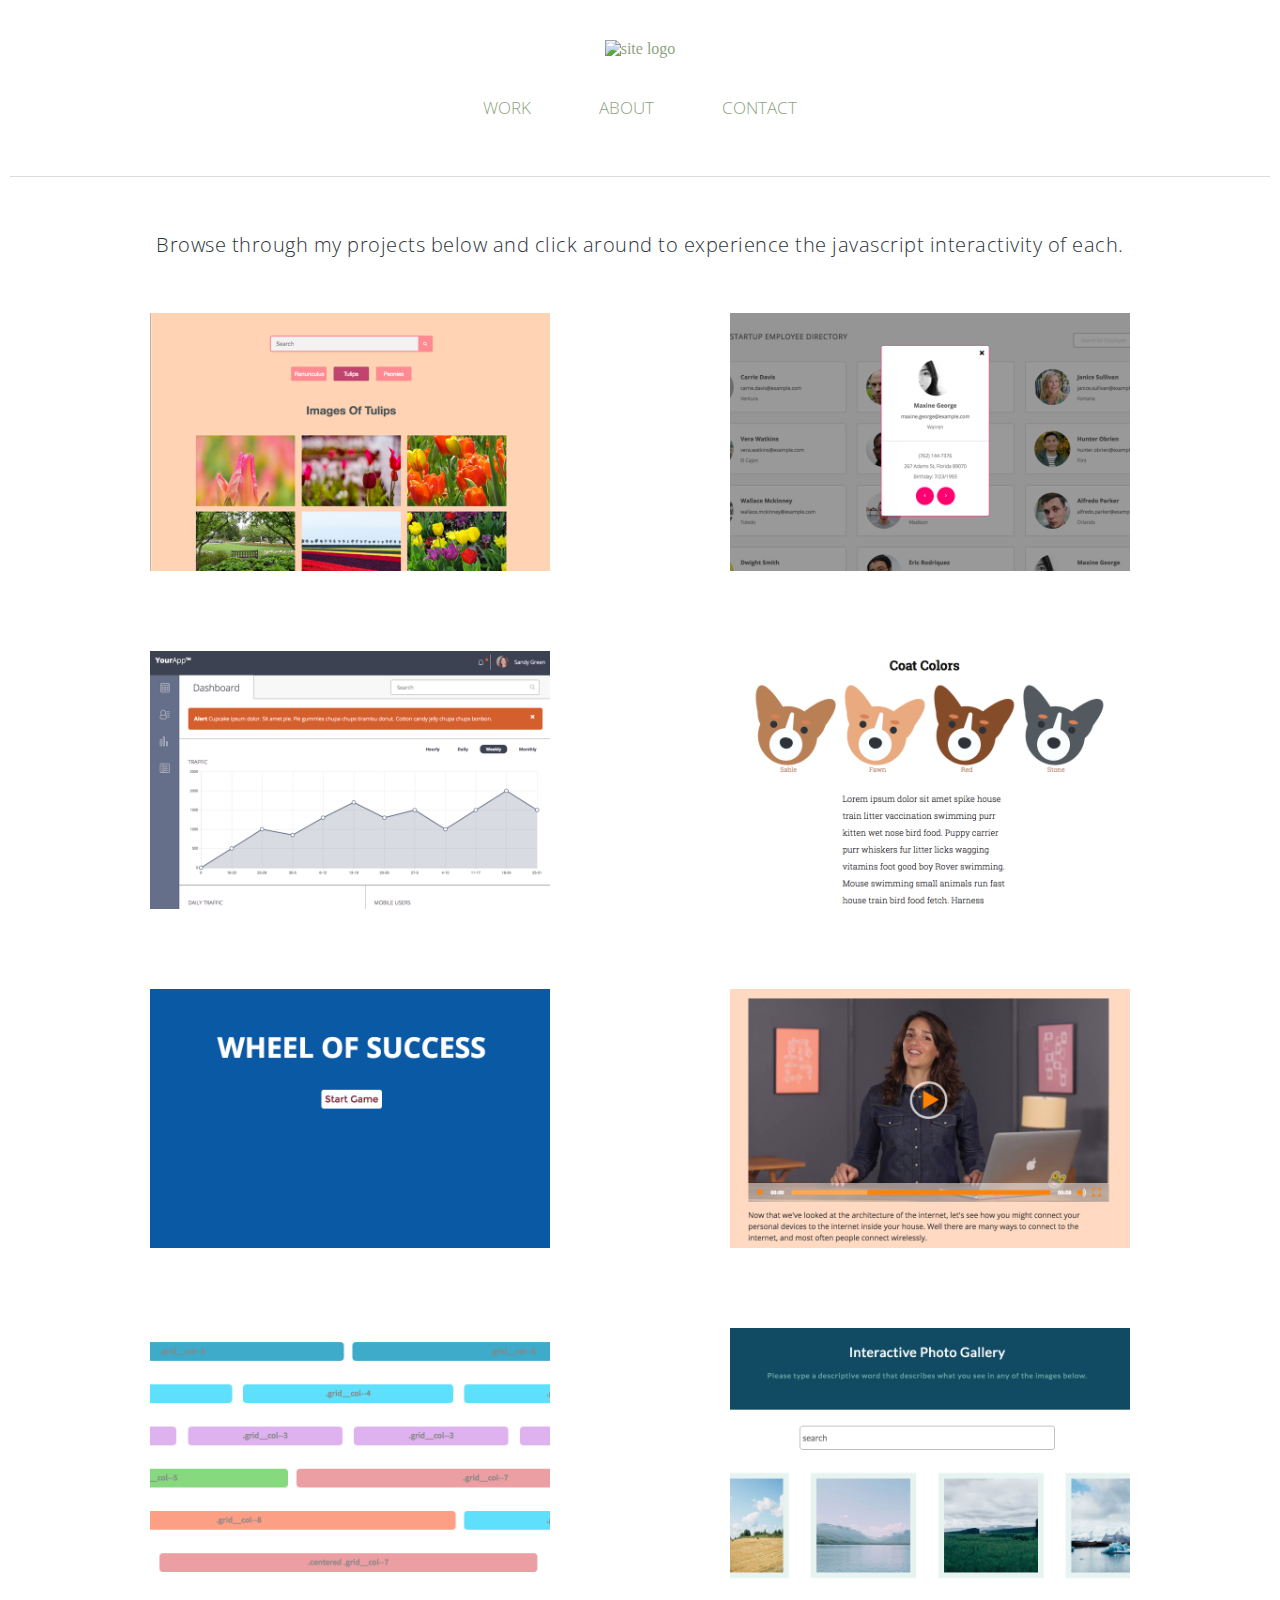
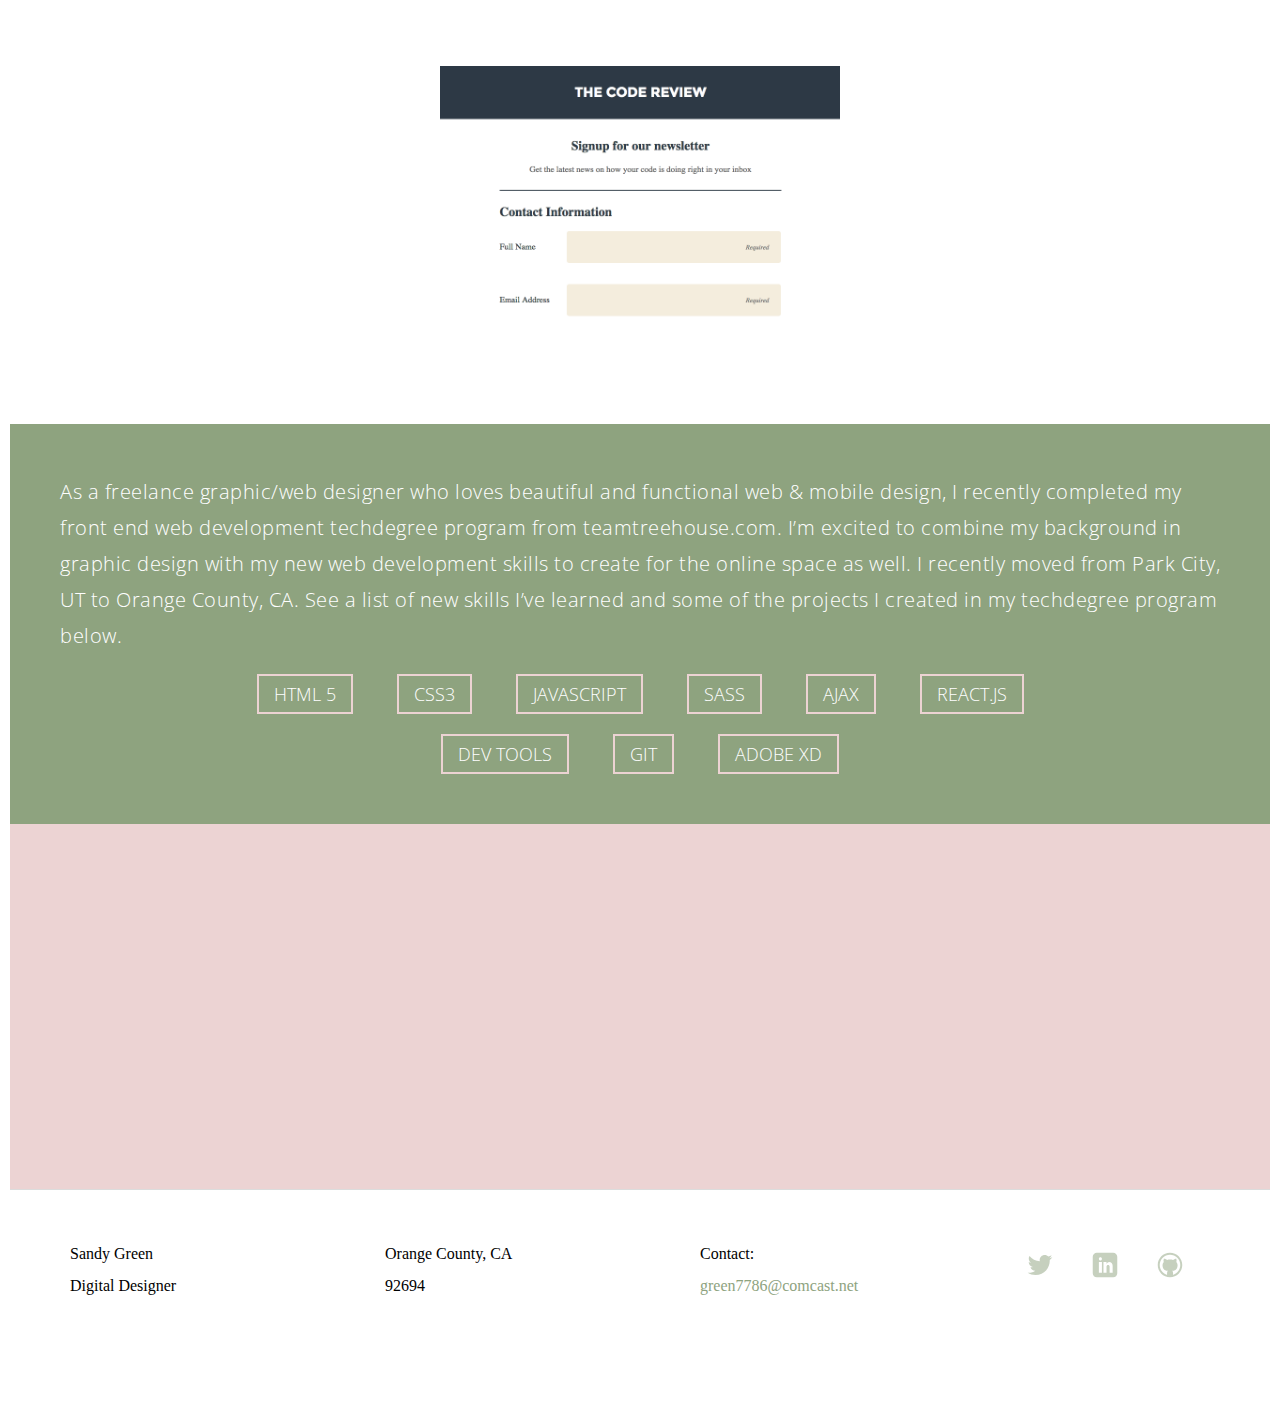
==== commit 256592fe: "Redesigned header, colors and revised fonts" ====
--- a/index.html
+++ b/index.html
@@ -7,51 +7,34 @@
   <title>Sandy Green - Portfolio</title>
   <meta name="viewport" content="width=device-width, initial-scale=1">
   <link rel="stylesheet" href="css/styles.css">
-  <link href="https://fonts.googleapis.com/css?family=Playfair+Display:400,400i,700,700i,900" rel="stylesheet">
+  <link href="https://fonts.googleapis.com/css?family=Bree+Serif|Open+Sans:300" rel="stylesheet">
 </head>
-
 
 <body class="container">
   <div class="grid__row">
-    <div id="header" class="grid__col--12 colorful">
-
-        <nav role="navigation">
-          <ul class="nav">
-            <li class="nav__item"><a href="#projects">Work</a></li>
-            <li class="nav__item"><a href="#about">About</a></li>
-            <li class="nav__item"><a href="#contact">Contact</a></li>
+    <div id="header" class="grid__col--12">
+        <a href="index.html"><img src="images/SandyGreen.png" alt="site logo"></a>
+        <!--Navigation Section -->
+        <nav role="navigation" class="hover-underline-menu" data-menu-underline-from-center>
+          <ul class="nav menu align-center">
+            <!-- <li class="nav__item"><a href="index.html">HOME</a></li> -->
+              <li class="nav__item"><a href="#projects">WORK</a></li>
+                <!-- <div class="dropdown">
+                <li class="nav__item"><span class="fix">WORK</span></li>
+                  <div class="dropdown-content">
+                    <a href="about.html">Web Design</a>
+                    <a href="#">Print Design</a>
+                    <a href="#">Branding</a>
+                    </div>
+                  </div> -->
+
+            <li class="nav__item"><a href="#about">ABOUT</a></li>
+            <li class="nav__item"><a href="#contact">CONTACT</a></li>
           </ul>
         </nav>
-
-        <div class="card">
-          <h1 class="headline--primary">Hello there!</h1>
-          <blockquote class="blockquote">I&rsquo;m Sandy Green, a digital designer and a recent transplant to Orange County, CA.</blockquote>
-        </div>
-      </div>
-    </div>
-
-    <!--About Section -->
-    <div id="about" class="grid__row">
-      <main role="main">
-        <div class="grid__col--12">
-          <p class="intro ">As a digital designer who loves beautiful and functional web & mobile design, I recently completed my front end web development techdegree program from teamtreehouse.com. I&rsquo;m excited to combine my background in graphic design with my new web development skills to create for the online space as well. I recently moved from Park City, UT to Orange County, CA where I work as a freelance digital designer. See a list of new skills I&rsquo;ve learned and some of the projects I created in my techdegree program below.</p>
-        </div>
-        <div class="grid__col--12">
-          <ul class="skills ">
-            <li class="spin">HTML 5</li>
-            <li class="spin">CSS3</li>
-            <li class="spin">Javascript</li>
-            <li class="spin">SASS</li>
-            <li class="spin">Ajax</li>
-            <li class="spin">React.js</li>
-            <li class="spin">Dev Tools</li>
-            <li class="spin">Git</li>
-            <li class="spin">Adobe XD</li>
-          </ul>
-        </div>
-     </main>
-   </div> <!--End About Section -->
-
+      </div></div>
+
+      <!--Navigation Section Ends -->
 
 <!--Portfolio Section -->
 
@@ -177,25 +160,47 @@
       </div>
     </div>
   </div> <!--End Projects -->
+  <!--About Section -->
+  <div id="about" class="grid__row">
+    <main role="main">
+      <div class="grid__col--12">
+        <p class="intro ">As a freelance graphic/web designer who loves beautiful and functional web & mobile design, I recently completed my front end web development techdegree program from teamtreehouse.com. I&rsquo;m excited to combine my background in graphic design with my new web development skills to create for the online space as well. I recently moved from Park City, UT to Orange County, CA. See a list of new skills I&rsquo;ve learned and some of the projects I created in my techdegree program below.</p>
+      </div>
+      <div class="grid__col--12">
+        <ul class="skills ">
+          <li class="spin">HTML 5</li>
+          <li class="spin">CSS3</li>
+          <li class="spin">Javascript</li>
+          <li class="spin">SASS</li>
+          <li class="spin">Ajax</li>
+          <li class="spin">React.js</li>
+          <li class="spin">Dev Tools</li>
+          <li class="spin">Git</li>
+          <li class="spin">Adobe XD</li>
+        </ul>
+      </div>
+   </main>
+ </div> <!--End About Section -->
 
 
 <!--Skills and Goals Section -->
 
 <div class="grid__row">
-  <section role="region">
-    <div class="grid__col--12">
-      <p class="intro design animation-element slide-left">I have a background in marketing design for ad agencies and in-house marketing departments. Designing brand identities, print ads, package designs, product catalogs, display graphics, digital design for email and web; all using the lastest design software. I have an expert skill level using Adobe&rsquo;s Illustrator, InDesign, Photoshop and Acrobat as well as Microsoft&rsquo;s suite of software including Word, Powerpoint, Excel and Outlook. </p>
-    </div>
-    <div class="grid__col--12">
-      <ul class="skills-gd animation-element slide-left">
-        <li class="spin">Adobe Illustrator</li>
-        <li class="spin">Adobe InDesign</li>
-        <li class="spin">Adobe Photoshop</li>
-        <li class="spin">Microsoft Office Suite</li>
-      </ul>
-    </div>
-   </section>
+<section role="region">
+  <div class="grid__col--12">
+    <p class="intro design animation-element slide-left">I have a background in marketing design for ad agencies and in-house marketing departments. Designing brand identities, print ads, package designs, product catalogs, display graphics, digital design for email and web; all using the lastest design software. I have an expert skill level using Adobe&rsquo;s Illustrator, InDesign, Photoshop and Acrobat as well as Microsoft&rsquo;s suite of software including Word, Powerpoint, Excel and Outlook. </p>
+  </div>
+  <div class="grid__col--12">
+    <ul class="skills-gd animation-element slide-left">
+      <li class="spin">Adobe Illustrator</li>
+      <li class="spin">Adobe InDesign</li>
+      <li class="spin">Adobe Photoshop</li>
+      <li class="spin">Microsoft Office Suite</li>
+    </ul>
+  </div>
+ </section>
 </div> <!--End Skills and Goals -->
+
 
 <!--Contact Section -->
   <div class="grid__row">
--- a/css/styles.css
+++ b/css/styles.css
@@ -395,28 +395,29 @@
   box-sizing: border-box; }
 
 body {
-  background-color: #f8f8f8;
-  font-family: 'Crimson Text', serif; }
+  background-color: #ffffff;
+  font-family: 'Open Sans' sans-serif;
+  font-weight: 300; }
 
 a:focus {
   text-decoration: none;
-  color: #000; }
+  color: #fff; }
 
 a,
+.fix,
 a:visited {
-  color: #000;
-  text-decoration: none;
-  transition: .5s ease-out; }
+  color: #8EA37F;
+  text-decoration: none; }
 
 a:hover {
-  color: #ff0066; }
+  color: #ecd3d3; }
 
 a.button {
   padding: 15px 10px;
   margin: 10px;
   text-decoration: none;
-  color: #000;
-  border: 2px solid #000;
+  color: #fff;
+  border: 2px solid #fff;
   font-size: .8em;
   font-family: sans-serif;
   font-weight: normal;
@@ -425,7 +426,8 @@
   display: inline-block; }
 
 a.button.hover {
-  color: #ff0066; }
+  color: #ecd3d3;
+  border: 2px solid #ecd3d3; }
 
 a.social {
   display: inline-block;
@@ -456,7 +458,7 @@
 
 h2 {
   margin: 0;
-  font-family: 'Playfair Display', serif;
+  font-family: 'Bree', serif;
   font-weight: normal;
   font-size: 1.5em;
   padding: 0 25px;
@@ -473,12 +475,12 @@
 
 li {
   font-size: 1.1em;
-  padding: 0 30px; }
+  padding: 0 10px; }
 
 .form__label--hidden {
   visibility: hidden; }
 
-.nav, .center, .blockquote, .card-headline, .card-text, ul.skills,
+.center, .card-headline, .card-text, ul.skills,
 ul.skills-gd {
   text-align: center; }
 
@@ -489,90 +491,134 @@
   display: table;
   clear: both; }
 
-.nav__item a {
+.nav__item a, .nav__item .fix {
   text-decoration: none; }
 
-#header, .container {
+.intro {
   margin: 0 auto; }
 
 /* Navigation Styles --------------------- */
 .nav {
-  margin: 0;
-  padding: 0 0 70px; }
+  font-family: "Open Sans", sans-serif;
+  font-weight: 100;
+  color: #8EA37F; }
   @media (min-width: 769px) {
     .nav {
       display: flex;
       flex-direction: row;
-      flex-wrap: wrap;
       justify-content: center;
-      margin: 25px 0 0 200px;
-      width: 70%; } }
-  @media (min-width: 769px) and (min-width: 1400px) {
+      margin: 20px; } }
+  @media (min-width: 1400px) {
     .nav {
       display: flex;
       flex-direction: row;
       flex-wrap: wrap;
-      justify-content: center;
-      margin: 25px 0 0 200px;
-      width: 80%; } }
-
+      justify-content: flex-end;
+      margin: 20px; } }
   @media (min-width: 1px) and (max-width: 768px) {
     .nav {
-      padding-top: 40px;
+      border-bottom: 1px solid #8EA37F; } }
+  .nav__item a, .nav__item .fix {
+    text-align: left;
+    display: block;
+    font-size: .95em; }
+  @media (min-width: 1px) and (max-width: 768px) {
+    .nav__item {
+      font-size: .9em; } }
+
+.hover-underline-menu {
+  width: 100%; }
+
+.hover-underline-menu .menu a, .fix {
+  color: #8EA37F;
+  padding: 1.2rem 1.5rem; }
+
+.hover-underline-menu .menu .underline-from-center {
+  position: relative; }
+
+.hover-underline-menu .menu .underline-from-center::after {
+  content: "";
+  position: absolute;
+  top: calc(100% - 0.125rem);
+  border-bottom: 0.125rem solid #8EA37F;
+  left: 50%;
+  right: 50%;
+  transition: all 0.5s ease; }
+
+.hover-underline-menu .menu .underline-from-center:hover::after {
+  left: 0;
+  right: 0;
+  transition: all 0.5s ease; }
+
+/* dropdown menu styles --------------------- */
+.dropdown {
+  position: relative;
+  display: inline-block; }
+
+.dropdown-content {
+  display: none;
+  position: absolute;
+  top: 60px;
+  left: 0px;
+  background-color: #f9f9f9;
+  min-width: 160px;
+  box-shadow: 0px 8px 16px 0px rgba(0, 0, 0, 0.2);
+  z-index: 1; }
+  @media (min-width: 1px) and (max-width: 768px) {
+    .dropdown-content {
+      top: 0;
+      left: 100px;
+      font-size: .95em; } }
+
+.dropdown-content a {
+  color: black;
+  padding: 12px 16px;
+  text-decoration: none;
+  display: block; }
+
+.dropdown-content a:hover {
+  background-color: #f1f1f1; }
+
+.dropdown:hover .dropdown-content {
+  display: block; }
+
+/* Layout Styles --------------------- */
+.container {
+  padding: 0 10px; }
+
+#header {
+  margin: 40px auto;
+  max-width: 1440px;
+  display: block;
+  text-align: left; }
+  @media (min-width: 769px) {
+    #header {
       display: flex;
       flex-direction: row;
       flex-wrap: wrap;
       justify-content: center;
-      padding: 25px 0 40px 0px; } }
-  .nav__item {
-    border-radius: .4em;
-    padding: 12px 20px; }
-    .nav__item a {
-      display: block;
-      color: #000;
-      font-weight: 300;
-      font-size: 1em;
-      transition: all .5s ease-in-out; }
-
-a:hover {
-  opacity: 1;
-  transform: scale(1.2); }
-
-/* Layout Styles --------------------- */
-#header {
+      margin-bottom: 20px; } }
+  @media (min-width: 1400px) {
+    #header {
+      display: flex;
+      flex-direction: row;
+      flex-wrap: nowrap;
+      justify-content: flex-end;
+      width: 80%; } }
+
+main {
+  background-color: #8EA37F;
   width: 100%;
-  padding: 25px 0; }
+  padding: 30px 30px 10px 30px; }
   @media (min-width: 769px) {
-    #header {
-      display: block; } }
-
-.colorful {
-  position: relative;
-  width: 100%;
-  height: 100%;
-  background: url("../images/desktop.jpg") center center no-repeat;
-  background-size: cover;
-  z-index: 0; }
-  .colorful:before {
-    content: '';
-    position: absolute;
-    top: 0;
-    right: 0;
-    bottom: 0;
-    left: 0;
-    background-image: linear-gradient(to bottom right, #d8b2d2, #9FD1DA);
-    opacity: .8;
-    z-index: -1; }
-
-@media (min-width: 1px) and (max-width: 768px) {
-  .colorful {
-    background: -webkit-linear-gradient(135deg, #9fd1da 15%, rgba(159, 209, 218, 0) 80%), -webkit-linear-gradient(205deg, #d8b2d2 100%, rgba(216, 178, 210, 0) 70%);
-    background: linear-gradient(315deg, #9fd1da 15%, rgba(159, 209, 218, 0) 80%), linear-gradient(245deg, #d8b2d2 100%, rgba(216, 178, 210, 0) 70%); } }
+    main {
+      padding: 30px; } }
 
 #projects {
   margin: 0 auto;
-  padding: 80px 50px;
-  max-width: 1440px; }
+  padding: 30px 50px 50px 50px;
+  max-width: 1440px;
+  border-top: 1px solid #dcdcdc; }
   @media (min-width: 769px) {
     #projects {
       display: flex;
@@ -584,12 +630,9 @@
       display: flex;
       flex-direction: row;
       flex-wrap: wrap;
-      justify-content: center; } }
-
-main {
-  background-color: #2C3339;
-  width: 100%;
-  padding: 80px 0 20px 0; }
+      justify-content: center;
+      border-top: none;
+      padding: 0; } }
 
 .project-card {
   position: relative;
@@ -607,7 +650,10 @@
 section {
   background-color: #ecd3d3;
   width: 100%;
-  padding: 80px 0 20px 0; }
+  padding: 30px 30px 10px 30px; }
+  @media (min-width: 769px) {
+    section {
+      padding: 30px; } }
 
 .social-icons li {
   padding: 10px 15px 0 0; }
@@ -617,7 +663,7 @@
   padding-bottom: 100px;
   width: 100%;
   height: auto;
-  background-color: #9FD1DA; }
+  border-top: 1px solid #dcdcdc; }
 
 @media (min-width: 769px) {
   footer ul {
@@ -636,10 +682,6 @@
     padding: 0; } }
 
 /* Typography Styles --------------------- */
-.container {
-  font-family: "Playfair Display", serif;
-  width: 100%; }
-
 .headline--primary {
   text-align: center;
   font-size: 120px;
@@ -663,64 +705,41 @@
   margin-top: 50px;
   margin-left: 30px; }
 
-.blockquote {
-  margin: 0 auto;
-  padding: 5% 0;
-  border-top: 2px solid #000;
-  font-size: 1.8em;
-  font-family: "Playfair Display", serif;
-  font-weight: 400;
-  color: #000;
-  letter-spacing: .5px;
-  line-height: 1.5em;
-  width: 950px; }
-  @media (min-width: 1px) and (max-width: 768px) {
-    .blockquote {
-      width: auto;
-      border-top: 2px solid #000;
-      margin: 5% 10% 0 10%;
-      padding: 5% 0;
-      text-align: center;
-      border-left: none;
-      font-size: 1em;
-      padding-bottom: 70px; } }
-
 .intro {
-  margin: 0 auto;
-  padding: 0 5% 0 5%;
-  font-size: 1.5em;
-  font-family: "Playfair Display", serif;
-  font-weight: 400;
-  color: #ecd3d3;
+  font-size: 1em;
+  font-family: "Open Sans", sans-serif;
+  font-weight: 300;
+  color: #fff;
   letter-spacing: .5px;
   line-height: 1.8em; }
   @media (min-width: 1px) and (max-width: 768px) {
     .intro {
       width: auto;
-      margin: 0 10%;
-      padding: 0;
-      text-align: justify;
-      font-size: 1em;
-      padding-bottom: 70px; } }
+      text-align: left; } }
   @media (min-width: 769px) {
     .intro {
-      padding: 0 10% 0 10%; } }
+      font-size: 1.25em;
+      padding: 20px;
+      margin: 0; } }
   @media (min-width: 1400px) {
     .intro {
-      padding: 0 5% 0 5%;
+      font-size: 1.5em;
       max-width: 1460px; } }
 
 .intro.design {
   color: #2C3339; }
   @media (min-width: 1px) and (max-width: 768px) {
     .intro.design {
-      text-align: center; } }
+      text-align: left;
+      padding: 5px 30px 30px 30px; } }
 
 @media (min-width: 769px) {
   .card {
     text-align: left; } }
 
 .card-headline {
+  font-family: "Open Sans", sans-serif;
+  font-weight: 300;
   font-size: 1.4em;
   margin: 20px 20px 0 20px; }
   @media (min-width: 1px) and (max-width: 768px) {
@@ -728,14 +747,15 @@
       font-size: 1.1em; } }
 
 .card-text {
-  font-family: "Crimson Text", serif;
+  font-family: "Open Sans", sans-serif;
+  font-weight: 300;
   font-size: 1.1em;
   line-height: 1.4em;
   margin: 20px 25px 10px; }
   @media (min-width: 1px) and (max-width: 768px) {
     .card-text {
       font-size: 1em;
-      line-height: 1.2em; } }
+      line-height: 1.5em; } }
 
 /* Image Styles ------------------ */
 img {
@@ -748,7 +768,7 @@
   max-width: 100%; }
 
 .photo-overlay {
-  color: #2C3339;
+  color: #fff;
   position: absolute;
   top: 0;
   right: 0;
@@ -761,7 +781,7 @@
   flex-direction: column;
   justify-content: center;
   align-items: center;
-  background: rgba(159, 209, 218, 0.85); }
+  background: rgba(142, 163, 127, 0.95); }
 
 /* =================================
   Photo Overlay Transitions
@@ -806,18 +826,14 @@
 ul.skills,
 ul.skills-gd {
   font-size: 16px;
-  font-family: sans-serif;
+  font-family: "Open Sans", sans-serif;
+  font-weight: 300;
   text-transform: uppercase;
-  padding: 0 2% 0 2%;
-  margin: 0 auto; }
-  @media (min-width: 1px) and (max-width: 768px) {
-    ul.skills,
-    ul.skills-gd {
-      margin-bottom: 60px; } }
+  padding: 0 2% 0 2%; }
   @media (min-width: 769px) {
     ul.skills,
     ul.skills-gd {
-      margin: 60px auto;
+      margin: 0 auto;
       padding: 0 10% 0 10%; } }
   @media (min-width: 1400px) {
     ul.skills,
@@ -854,7 +870,7 @@
   margin: 0 20px 20px; }
   @media (min-width: 1px) and (max-width: 768px) {
     .skills-gd li {
-      font-size: 1em; } }
+      font-size: .85em; } }
 
 /*animation element*/
 .animation-element {
@@ -885,13 +901,13 @@
 .skills li {
   border: 2px solid #ecd3d3;
   display: inline-block;
-  color: #ecd3d3;
+  color: #fff;
   opacity: 1;
   padding: 8px 15px;
   margin: 0 20px 20px; }
   @media (min-width: 1px) and (max-width: 768px) {
     .skills li {
-      font-size: 1em; } }
+      font-size: .85em; } }
 
 @media (min-width: 769px) {
   .grid__col--12 {
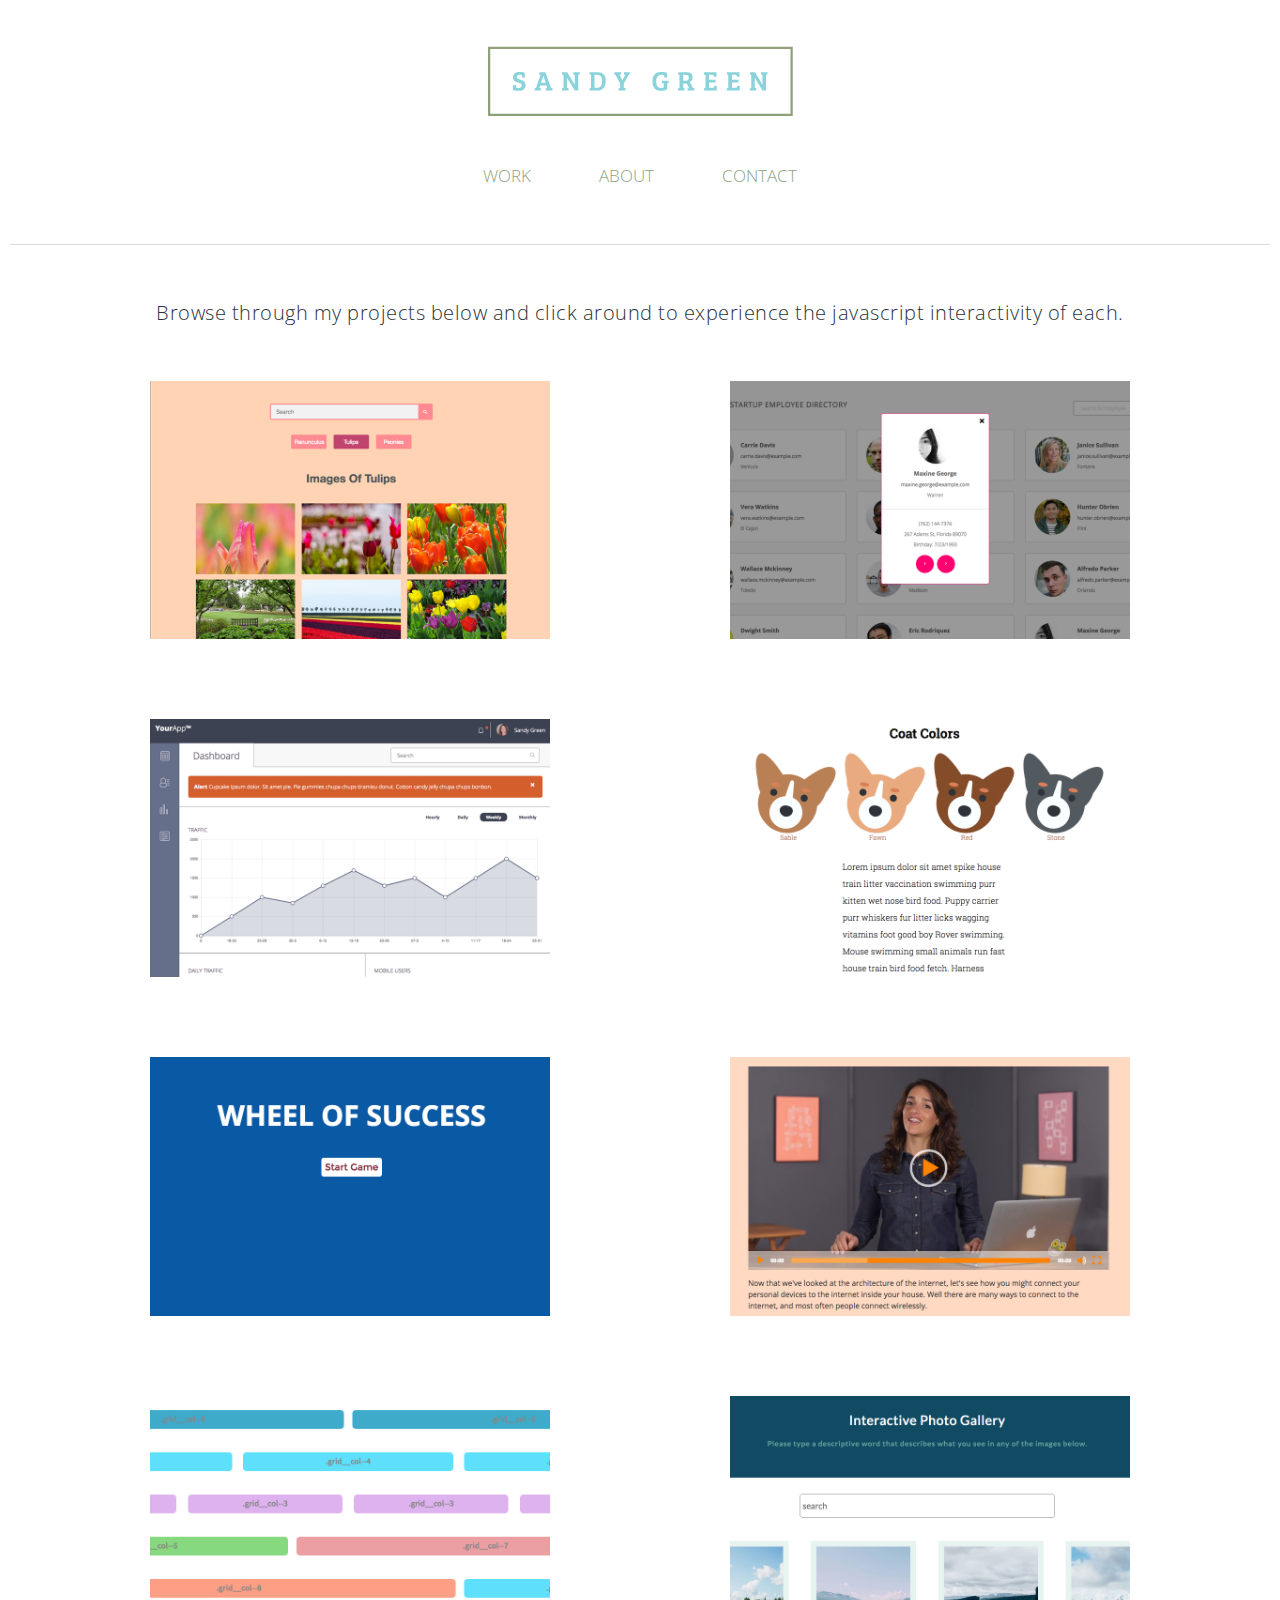
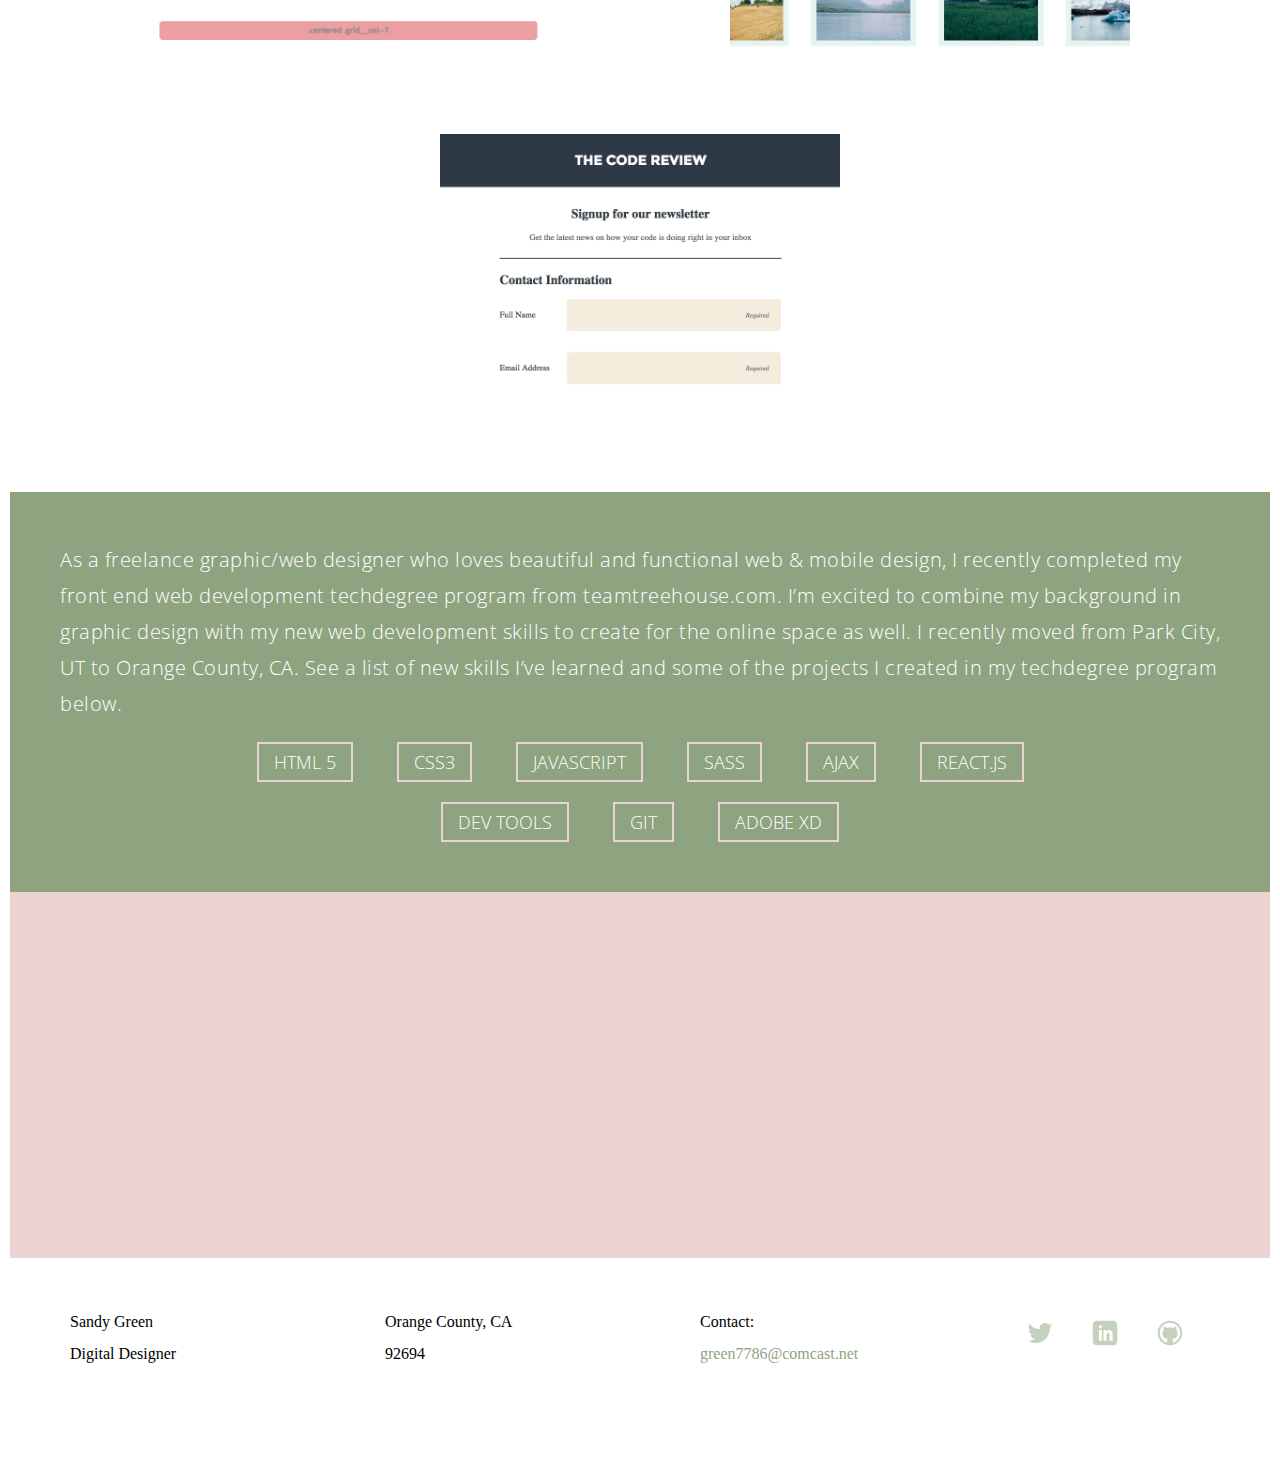
==== commit 8ba3bc51: "fixed typo on home page" ====
--- a/index.html
+++ b/index.html
@@ -13,7 +13,7 @@
 <body class="container">
   <div class="grid__row">
     <div id="header" class="grid__col--12">
-        <a href="index.html"><img src="images/SandyGreen.png" alt="site logo"></a>
+        <a href="index.html"><img src="images/sandygreen.png" alt="site logo"></a>
         <!--Navigation Section -->
         <nav role="navigation" class="hover-underline-menu" data-menu-underline-from-center>
           <ul class="nav menu align-center">
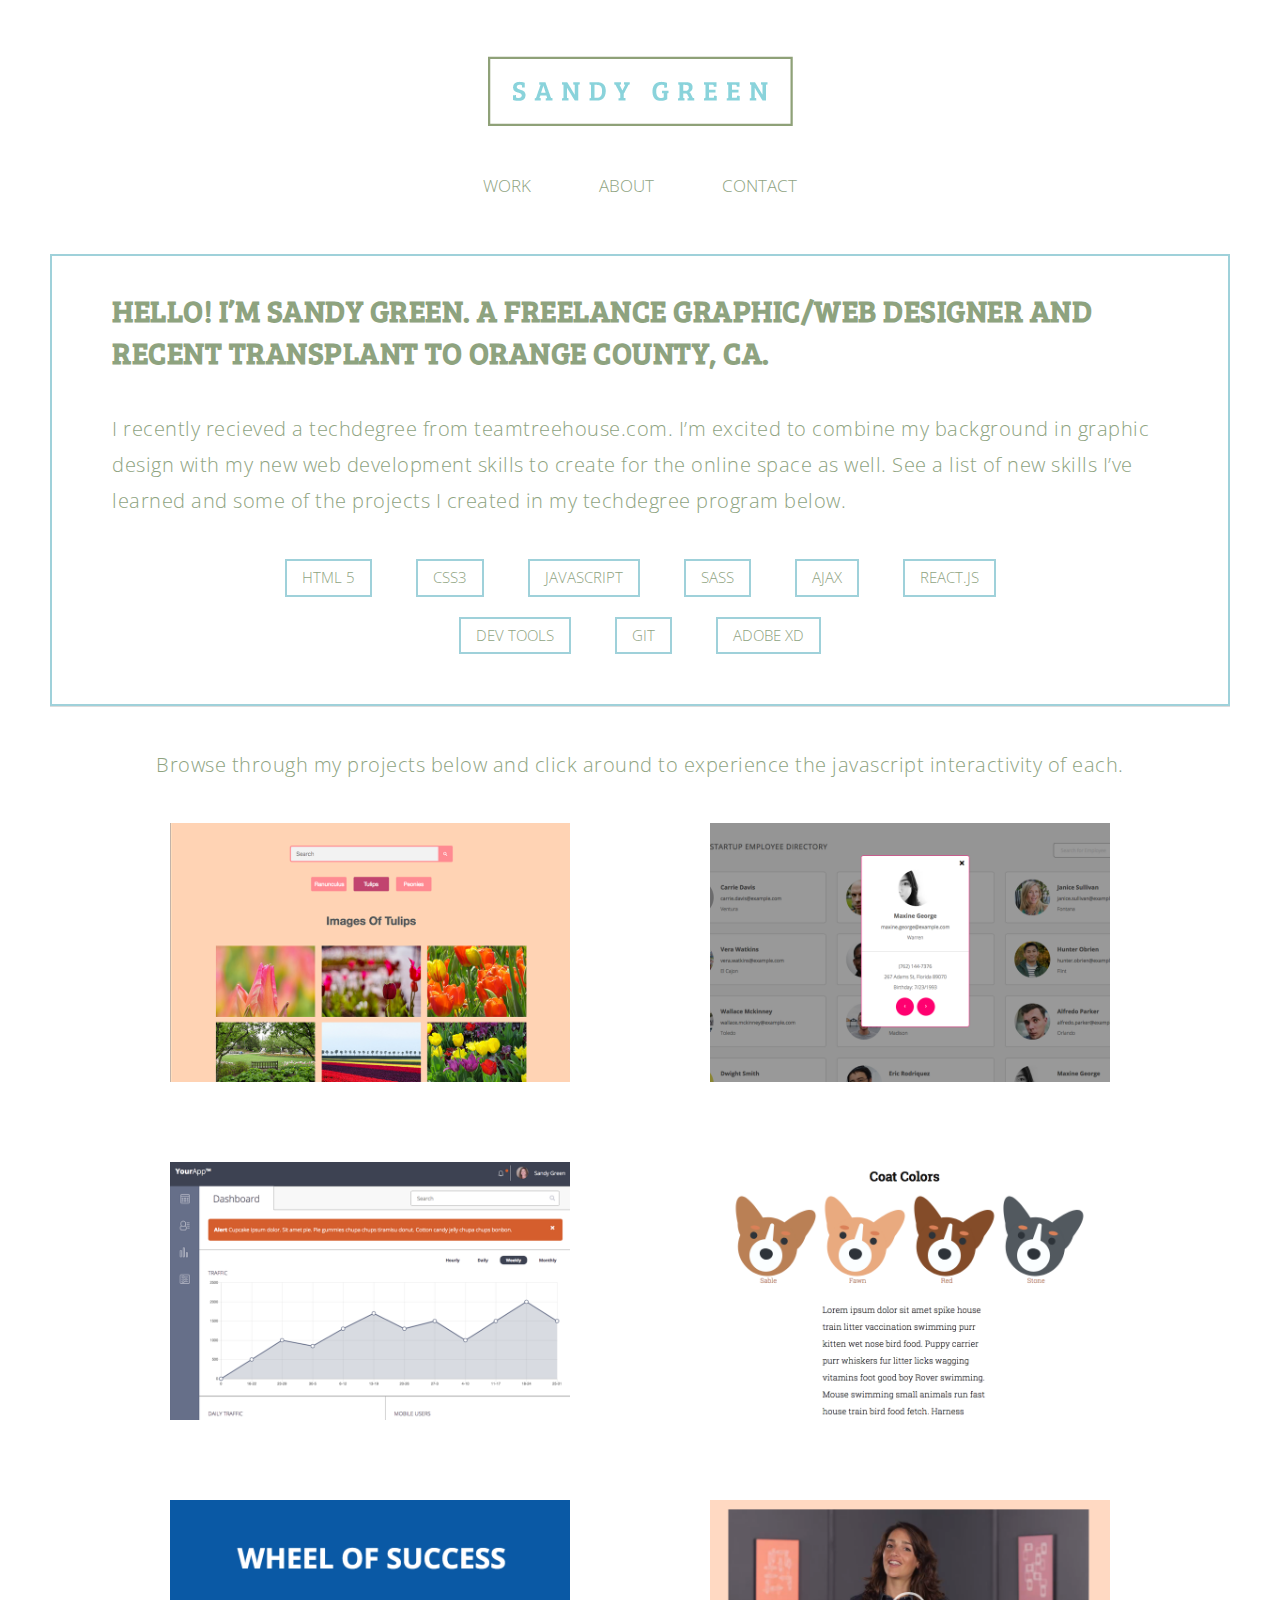
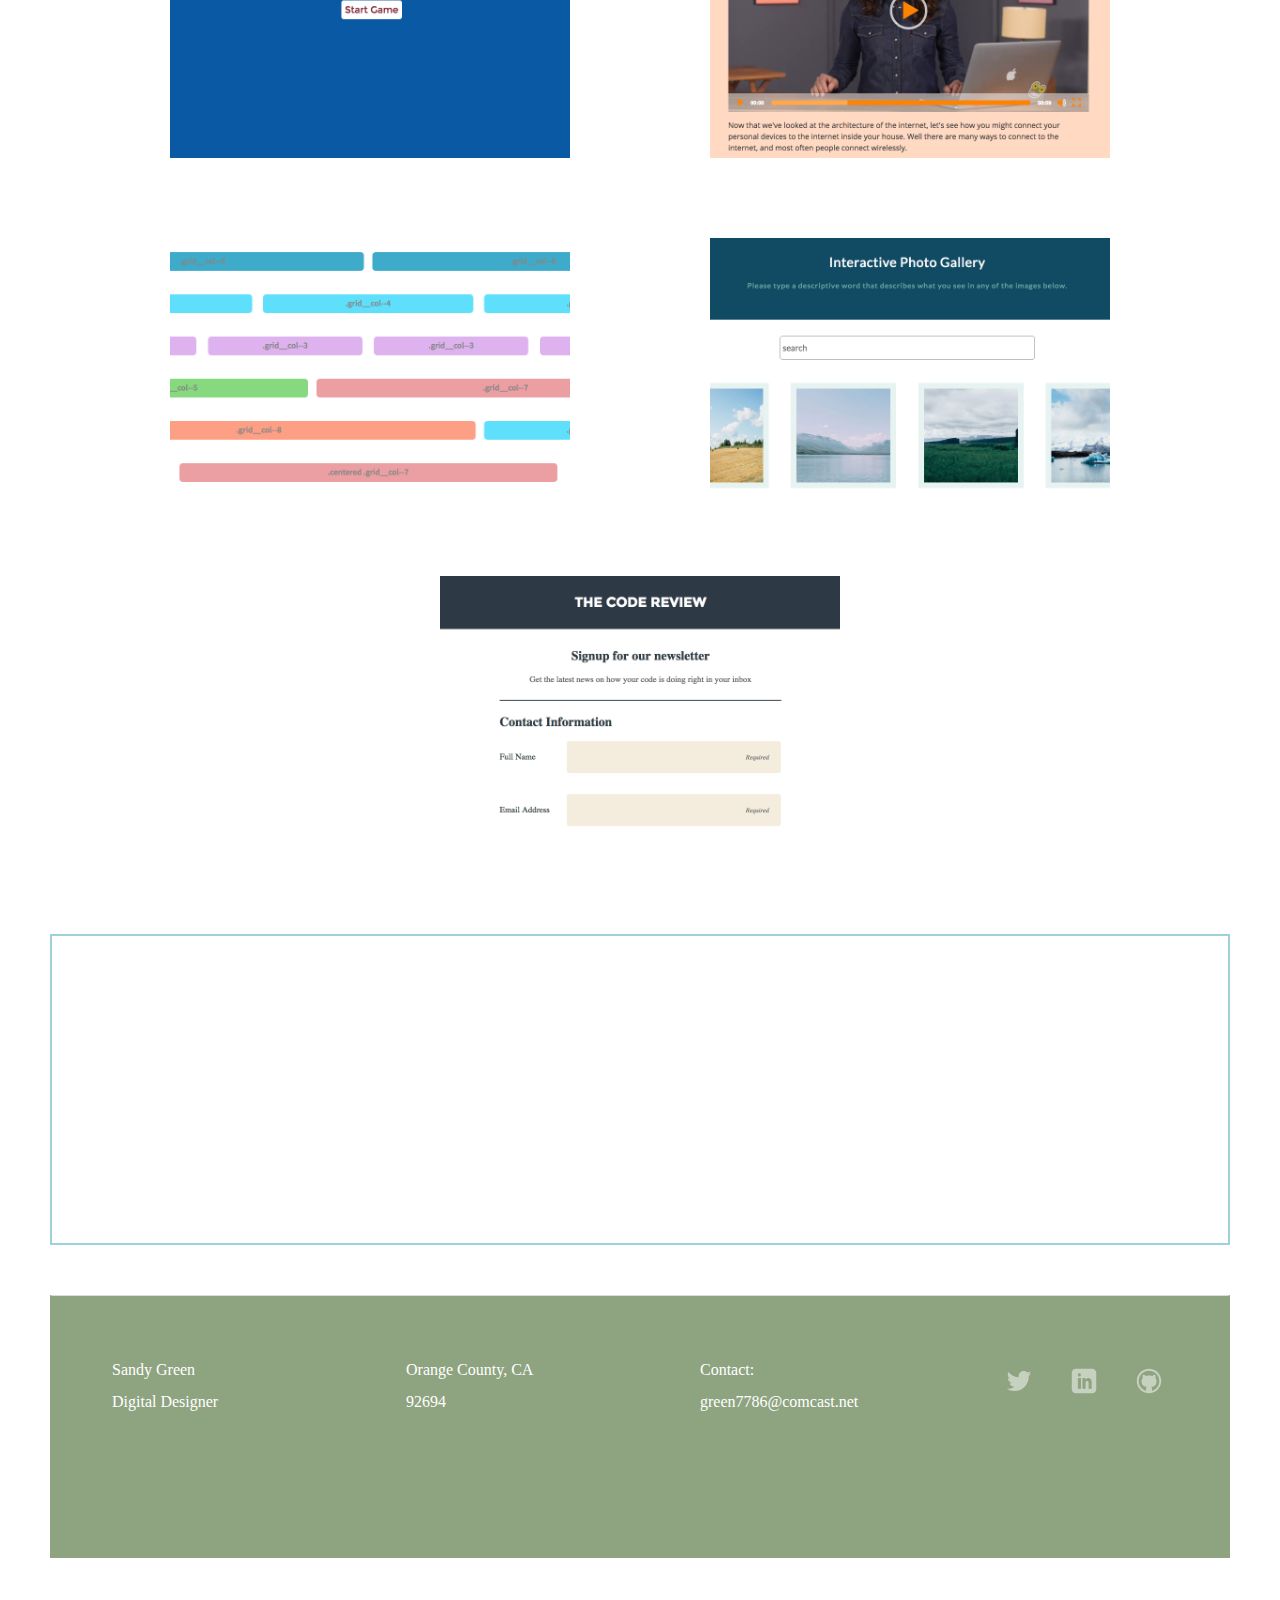
==== commit 7acbac2d: "fixed spacing issues, redesigned" ====
--- a/index.html
+++ b/index.html
@@ -13,7 +13,7 @@
 <body class="container">
   <div class="grid__row">
     <div id="header" class="grid__col--12">
-        <a href="index.html"><img src="images/sandygreen.png" alt="site logo"></a>
+        <a href="index.html"><img class="logo" src="images/sandygreen.png" alt="site logo"></a>
         <!--Navigation Section -->
         <nav role="navigation" class="hover-underline-menu" data-menu-underline-from-center>
           <ul class="nav menu align-center">
@@ -32,14 +32,40 @@
             <li class="nav__item"><a href="#contact">CONTACT</a></li>
           </ul>
         </nav>
-      </div></div>
+</div></div>
+
 
       <!--Navigation Section Ends -->
 
+      <!--About Section -->
+      <div id="about" class="grid__row">
+        <main role="main">
+          <div class="grid__col--12">
+
+            <p class="intro"><span class="headline--primary">Hello! I&rsquo;m Sandy Green.
+            A freelance graphic/web designer and recent transplant to Orange County, CA.</span><br><br> I recently recieved a techdegree from teamtreehouse.com. I&rsquo;m excited to combine my background in graphic design with my new web development skills to create for the online space as well.  See a list of new skills I&rsquo;ve learned and some of the projects I created in my techdegree program below.</p>
+          </div>
+          <div class="grid__col--12">
+            <ul class="skills ">
+              <li class="spin">HTML 5</li>
+              <li class="spin">CSS3</li>
+              <li class="spin">Javascript</li>
+              <li class="spin">SASS</li>
+              <li class="spin">Ajax</li>
+              <li class="spin">React.js</li>
+              <li class="spin">Dev Tools</li>
+              <li class="spin">Git</li>
+              <li class="spin">Adobe XD</li>
+            </ul>
+          </div>
+       </main>
+      </div> <!--End About Section -->
+
+
 <!--Portfolio Section -->
 
   <div id="projects" class="grid__row">
-    <p class="intro design center">Browse through my projects below and click around to experience the javascript interactivity of each.</p>
+    <p class="intro browse center">Browse through my projects below and click around to experience the javascript interactivity of each.</p>
     <div class="grid__col--4">
       <div id="myBtn" onclick="" class="project-card">
         <img class="img--frame" src="images/project_11.png" alt="sample image">
@@ -51,7 +77,6 @@
         </div>
       </div>
     </div>
-
 
 
     </div>
@@ -160,27 +185,7 @@
       </div>
     </div>
   </div> <!--End Projects -->
-  <!--About Section -->
-  <div id="about" class="grid__row">
-    <main role="main">
-      <div class="grid__col--12">
-        <p class="intro ">As a freelance graphic/web designer who loves beautiful and functional web & mobile design, I recently completed my front end web development techdegree program from teamtreehouse.com. I&rsquo;m excited to combine my background in graphic design with my new web development skills to create for the online space as well. I recently moved from Park City, UT to Orange County, CA. See a list of new skills I&rsquo;ve learned and some of the projects I created in my techdegree program below.</p>
-      </div>
-      <div class="grid__col--12">
-        <ul class="skills ">
-          <li class="spin">HTML 5</li>
-          <li class="spin">CSS3</li>
-          <li class="spin">Javascript</li>
-          <li class="spin">SASS</li>
-          <li class="spin">Ajax</li>
-          <li class="spin">React.js</li>
-          <li class="spin">Dev Tools</li>
-          <li class="spin">Git</li>
-          <li class="spin">Adobe XD</li>
-        </ul>
-      </div>
-   </main>
- </div> <!--End About Section -->
+
 
 
 <!--Skills and Goals Section -->
@@ -188,7 +193,7 @@
 <div class="grid__row">
 <section role="region">
   <div class="grid__col--12">
-    <p class="intro design animation-element slide-left">I have a background in marketing design for ad agencies and in-house marketing departments. Designing brand identities, print ads, package designs, product catalogs, display graphics, digital design for email and web; all using the lastest design software. I have an expert skill level using Adobe&rsquo;s Illustrator, InDesign, Photoshop and Acrobat as well as Microsoft&rsquo;s suite of software including Word, Powerpoint, Excel and Outlook. </p>
+    <p class="intro design animation-element slide-left">I have a background in marketing design for ad agencies and in-house marketing departments. Designing everything from brand identities to package designs and digital designs for email and web; all using the lastest design software. I have an expert skill level using Adobe&rsquo;s Illustrator, InDesign, Photoshop and Acrobat as well as Microsoft&rsquo;s suite of software. </p>
   </div>
   <div class="grid__col--12">
     <ul class="skills-gd animation-element slide-left">
--- a/css/styles.css
+++ b/css/styles.css
@@ -406,11 +406,11 @@
 a,
 .fix,
 a:visited {
-  color: #8EA37F;
+  color: #fff;
   text-decoration: none; }
 
 a:hover {
-  color: #ecd3d3; }
+  color: #9FD1DA; }
 
 a.button {
   padding: 15px 10px;
@@ -519,12 +519,12 @@
     .nav {
       border-bottom: 1px solid #8EA37F; } }
   .nav__item a, .nav__item .fix {
-    text-align: left;
     display: block;
     font-size: .95em; }
   @media (min-width: 1px) and (max-width: 768px) {
     .nav__item {
-      font-size: .9em; } }
+      font-size: .9em;
+      border-top: 1px solid #8EA37F; } }
 
 .hover-underline-menu {
   width: 100%; }
@@ -584,13 +584,18 @@
 
 /* Layout Styles --------------------- */
 .container {
-  padding: 0 10px; }
+  padding: 20px;
+  margin: 0 auto; }
+  @media (min-width: 769px) {
+    .container {
+      padding: 50px;
+      max-width: 1440px; } }
 
 #header {
-  margin: 40px auto;
+  margin: 0 auto;
   max-width: 1440px;
   display: block;
-  text-align: left; }
+  text-align: center; }
   @media (min-width: 769px) {
     #header {
       display: flex;
@@ -604,12 +609,13 @@
       flex-direction: row;
       flex-wrap: nowrap;
       justify-content: flex-end;
-      width: 80%; } }
+      width: 80%;
+      margin: 40px auto; } }
 
 main {
-  background-color: #8EA37F;
+  border: 2px solid #9FD1DA;
   width: 100%;
-  padding: 30px 30px 10px 30px; }
+  padding: 20px 10px 10px 10px; }
   @media (min-width: 769px) {
     main {
       padding: 30px; } }
@@ -648,9 +654,9 @@
   justify-content: center; }
 
 section {
-  background-color: #ecd3d3;
+  border: 2px solid #9FD1DA;
   width: 100%;
-  padding: 30px 30px 10px 30px; }
+  padding: 20px 10px 10px 10px; }
   @media (min-width: 769px) {
     section {
       padding: 30px; } }
@@ -659,14 +665,17 @@
   padding: 10px 15px 0 0; }
 
 footer {
-  margin: 0 auto;
-  padding-bottom: 100px;
+  background-color: #8EA37F;
+  border: 2px solid #8EA37F;
+  margin-top: 50px;
+  padding-bottom: 30px;
   width: 100%;
   height: auto;
   border-top: 1px solid #dcdcdc; }
 
 @media (min-width: 769px) {
   footer ul {
+    padding-bottom: 200px;
     display: flex;
     flex-direction: row;
     flex-wrap: nowrap;
@@ -683,16 +692,19 @@
 
 /* Typography Styles --------------------- */
 .headline--primary {
-  text-align: center;
-  font-size: 120px;
-  font-weight: 700;
-  color: #000;
+  text-align: justify;
+  font-size: 30px;
+  font-family: "Bree Serif", serif;
+  font-weight: bold;
+  text-transform: uppercase;
+  color: #8EA37F;
   line-height: 1.3;
-  margin-bottom: 5%; }
+  font-kerning: normal; }
   @media (min-width: 1px) and (max-width: 768px) {
     .headline--primary {
-      font-size: 100px;
-      line-height: 1;
+      font-weight: 300;
+      font-size: 20px;
+      line-height: 1.2;
       text-align: center;
       padding: 50px 0 0 0; } }
 
@@ -709,29 +721,41 @@
   font-size: 1em;
   font-family: "Open Sans", sans-serif;
   font-weight: 300;
-  color: #fff;
+  color: #8EA37F;
   letter-spacing: .5px;
-  line-height: 1.8em; }
-  @media (min-width: 1px) and (max-width: 768px) {
+  line-height: 1.2em;
+  width: auto;
+  padding: 5px 30px 10px 30px;
+  text-align: left; }
+  @media (min-width: 769px) {
     .intro {
-      width: auto;
-      text-align: left; } }
-  @media (min-width: 769px) {
-    .intro {
+      line-height: 1.8em;
       font-size: 1.25em;
-      padding: 20px;
+      padding: 5px 30px 40px 30px;
       margin: 0; } }
   @media (min-width: 1400px) {
     .intro {
-      font-size: 1.5em;
-      max-width: 1460px; } }
+      font-size: 1.25em;
+      max-width: 1100px; } }
 
 .intro.design {
-  color: #2C3339; }
-  @media (min-width: 1px) and (max-width: 768px) {
+  color: #8EA37F;
+  text-align: left;
+  padding: 5px 30px 10px 30px; }
+  @media (min-width: 769px) {
     .intro.design {
-      text-align: left;
-      padding: 5px 30px 30px 30px; } }
+      padding: 5px 30px 40px 30px; } }
+
+.intro.browse {
+  margin-top: 15px;
+  line-height: 1.8em;
+  color: #8EA37F;
+  text-align: left;
+  padding: 5px 30px 30px 30px; }
+  @media (min-width: 769px) {
+    .intro.browse {
+      margin: 0;
+      padding: 10px; } }
 
 @media (min-width: 769px) {
   .card {
@@ -740,21 +764,21 @@
 .card-headline {
   font-family: "Open Sans", sans-serif;
   font-weight: 300;
-  font-size: 1.4em;
-  margin: 20px 20px 0 20px; }
-  @media (min-width: 1px) and (max-width: 768px) {
+  font-size: 1.25em;
+  margin: 5px; }
+  @media (min-width: 769px) {
     .card-headline {
-      font-size: 1.1em; } }
+      font-size: 1.3em; } }
 
 .card-text {
   font-family: "Open Sans", sans-serif;
   font-weight: 300;
-  font-size: 1.1em;
+  font-size: 1em;
   line-height: 1.4em;
-  margin: 20px 25px 10px; }
-  @media (min-width: 1px) and (max-width: 768px) {
+  margin: 5px; }
+  @media (min-width: 769px) {
     .card-text {
-      font-size: 1em;
+      font-size: 1.1em;
       line-height: 1.5em; } }
 
 /* Image Styles ------------------ */
@@ -825,7 +849,7 @@
 /* Button Styles------------------ */
 ul.skills,
 ul.skills-gd {
-  font-size: 16px;
+  font-size: 10px;
   font-family: "Open Sans", sans-serif;
   font-weight: 300;
   text-transform: uppercase;
@@ -833,13 +857,14 @@
   @media (min-width: 769px) {
     ul.skills,
     ul.skills-gd {
+      font-size: 14px;
       margin: 0 auto;
       padding: 0 10% 0 10%; } }
   @media (min-width: 1400px) {
     ul.skills,
     ul.skills-gd {
       padding: 0 5% 0 5%;
-      max-width: 1480px; } }
+      max-width: 1100px; } }
 
 /* Bounce in headline animatation------------------ */
 @keyframes bounceIn {
@@ -855,22 +880,27 @@
   100% {
     opacity: 1;
     transform: scale(1) translate3d(0, 0, 0); } }
-.headline--primary {
-  opacity: 0;
+.logo {
+  width: 97%;
   animation-name: bounceIn;
   animation-duration: 450ms;
   animation-timing-function: linear;
   animation-fill-mode: forwards; }
-
-.skills-gd li {
-  border: 2px solid #2C3339;
+  @media (min-width: 769px) {
+    .logo {
+      width: auto; } }
+
+.skills-gd li,
+.skills li {
+  border: 2px solid #9FD1DA;
   display: inline-block;
-  color: #2C3339;
+  color: #8EA37F;
   padding: 8px 15px;
-  margin: 0 20px 20px; }
-  @media (min-width: 1px) and (max-width: 768px) {
-    .skills-gd li {
-      font-size: .85em; } }
+  margin: 0 5px 5px; }
+  @media (min-width: 769px) {
+    .skills-gd li,
+    .skills li {
+      margin: 0 20px 20px; } }
 
 /*animation element*/
 .animation-element {
@@ -898,32 +928,22 @@
   -ms-transform: translate(0px, 0px);
   transform: translate3d(0px, 0px, 0px); }
 
-.skills li {
-  border: 2px solid #ecd3d3;
-  display: inline-block;
-  color: #fff;
-  opacity: 1;
-  padding: 8px 15px;
-  margin: 0 20px 20px; }
-  @media (min-width: 1px) and (max-width: 768px) {
-    .skills li {
-      font-size: .85em; } }
-
 @media (min-width: 769px) {
   .grid__col--12 {
     display: flex; } }
 
 /* Grid ------------------ */
 .grid__col--3 {
-  color: #000;
-  margin-top: 40px;
-  margin-left: 60px;
+  color: #fff;
+  margin: 10px 0 0 40px;
+  padding-top: 10px;
   display: block;
   width: 300px; }
-  @media (min-width: 1px) and (max-width: 768px) {
+  @media (min-width: 769px) {
     .grid__col--3 {
-      margin-top: 0;
-      padding-top: 40px; } }
+      margin-top: 40px;
+      margin-left: 60px;
+      padding-bottom: 100px; } }
 
 .grid__col--4 {
   margin: 30px 0;
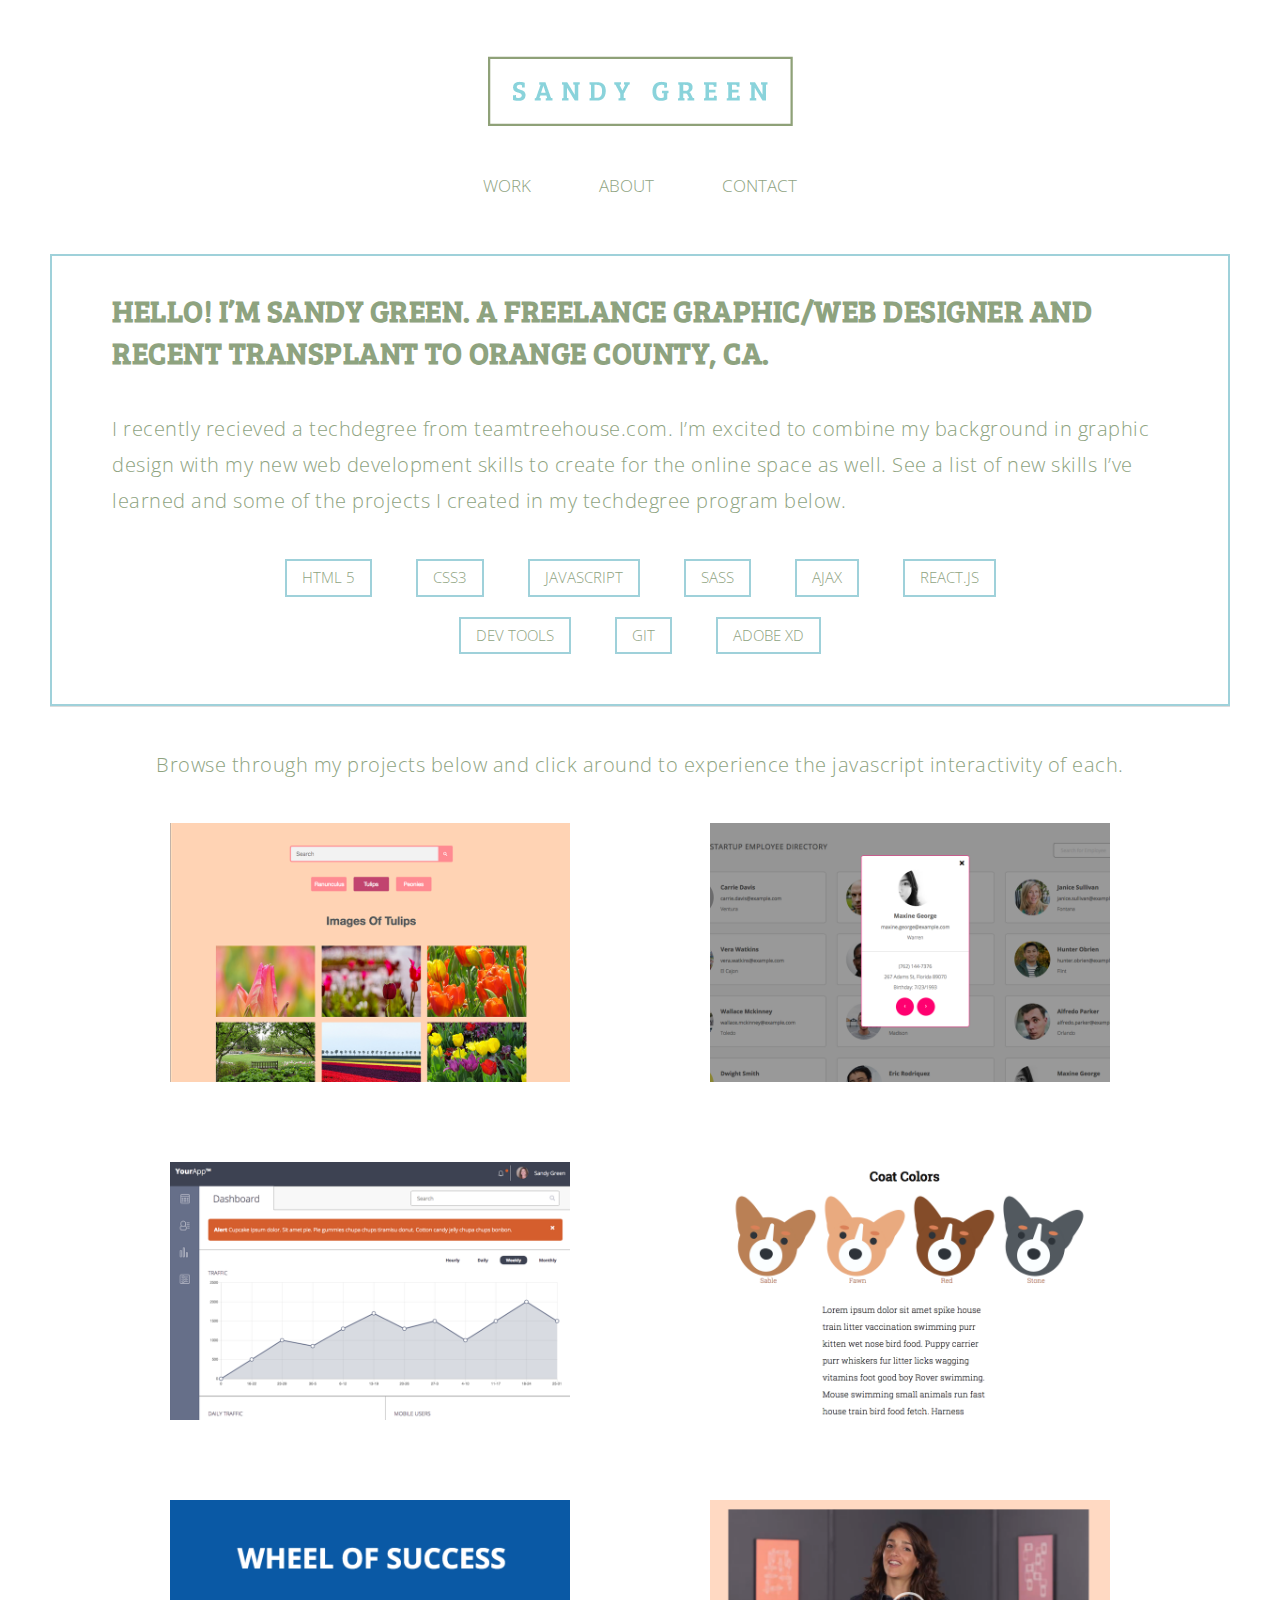
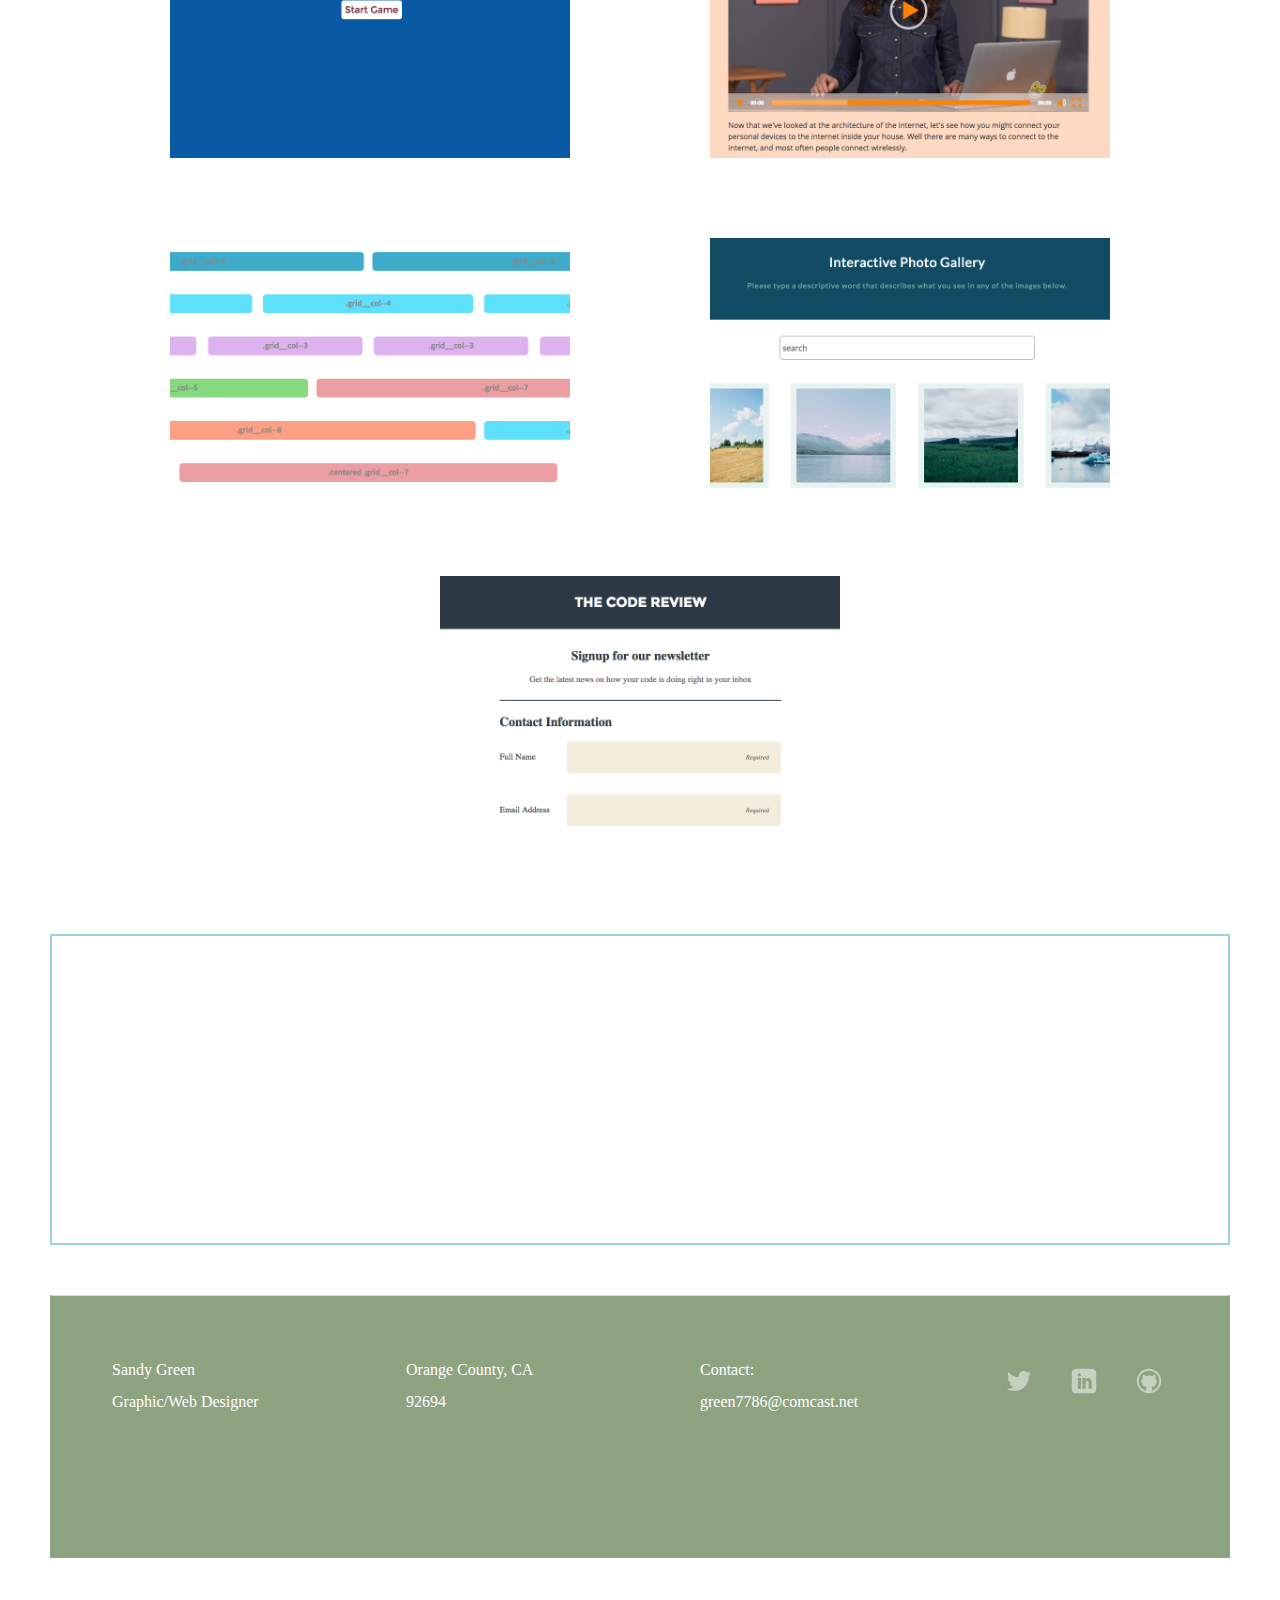
==== commit a914ae70: "fixed typo on home page" ====
--- a/index.html
+++ b/index.html
@@ -213,7 +213,7 @@
       <div id="contact" class="grid__col--12">
         <div class="grid__col--3">
           <p>Sandy Green</p>
-          <p>Digital Designer</p>
+          <p>Graphic/Web Designer</p>
         </div>
         <div class="grid__col--3">
           <p>Orange County, CA</p>
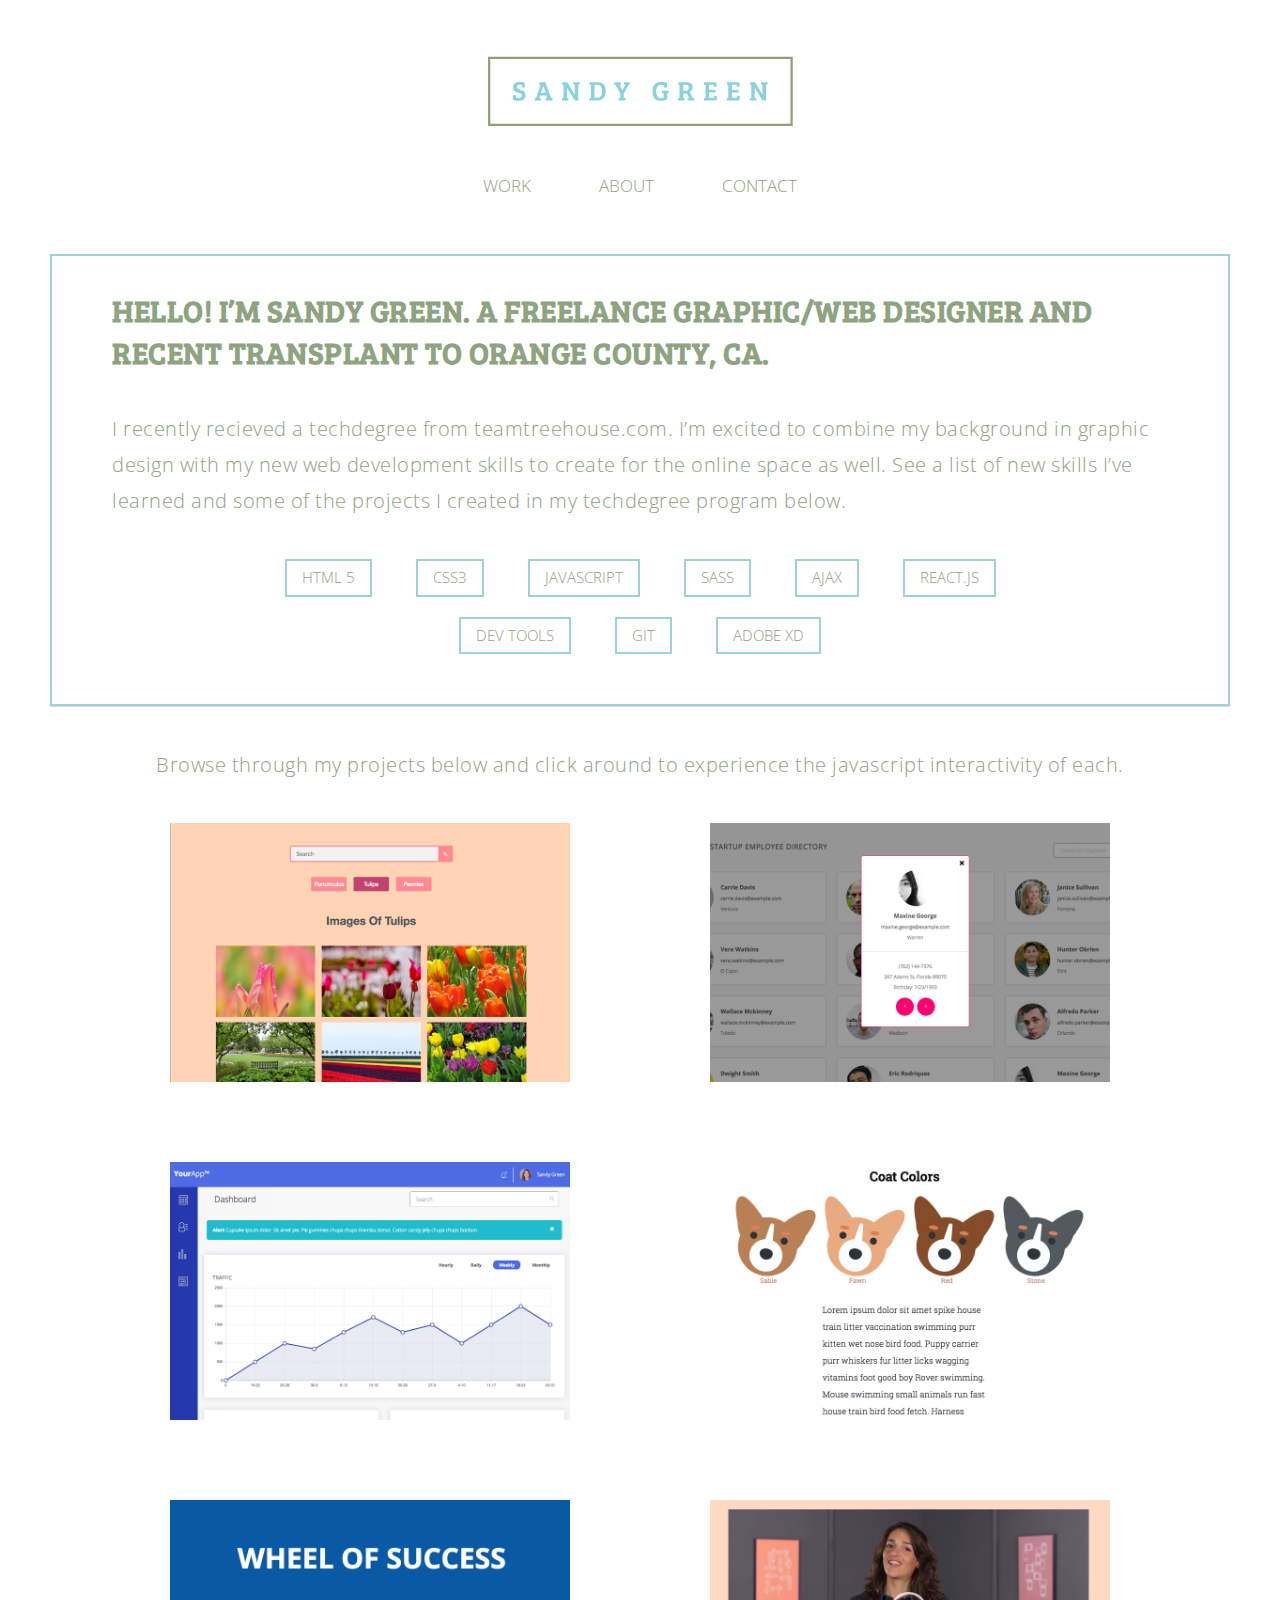
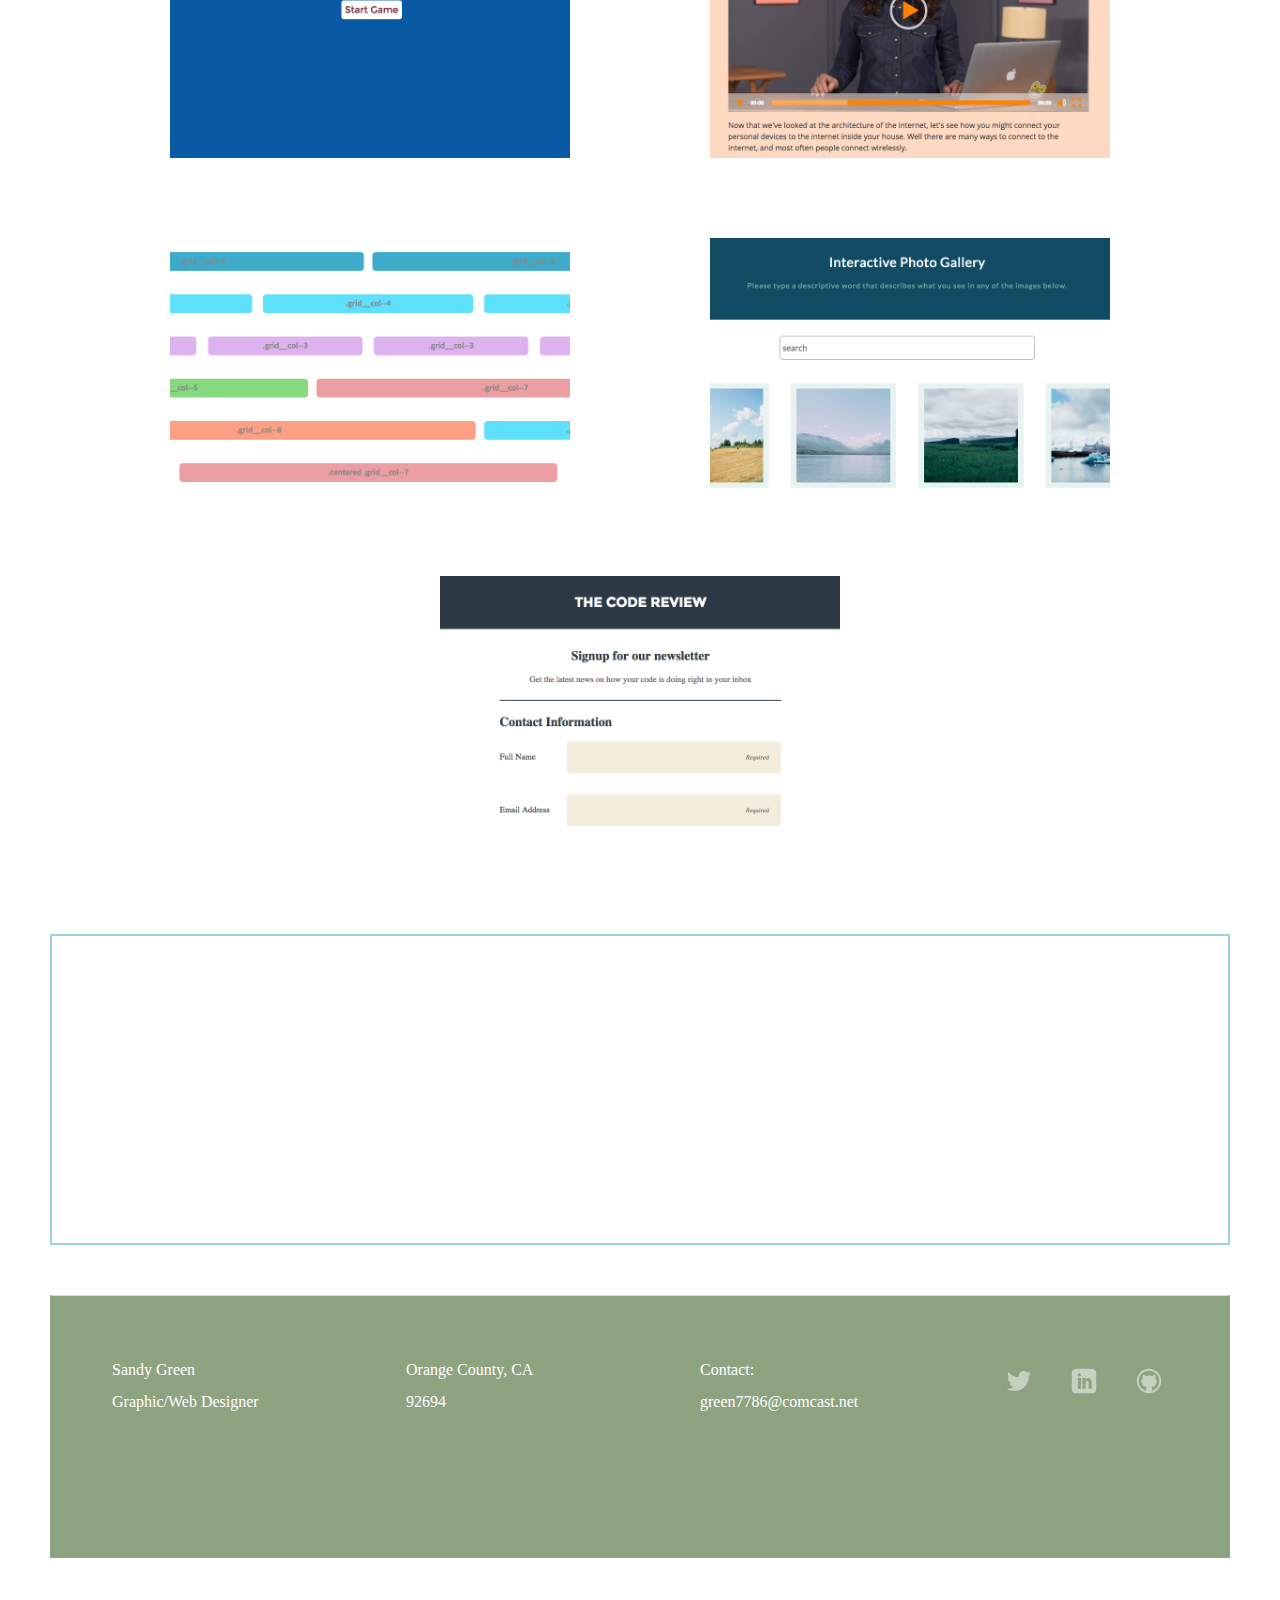
==== commit d40be052: "updated image and html" ====
--- a/index.html
+++ b/index.html
@@ -17,17 +17,7 @@
         <!--Navigation Section -->
         <nav role="navigation" class="hover-underline-menu" data-menu-underline-from-center>
           <ul class="nav menu align-center">
-            <!-- <li class="nav__item"><a href="index.html">HOME</a></li> -->
-              <li class="nav__item"><a href="#projects">WORK</a></li>
-                <!-- <div class="dropdown">
-                <li class="nav__item"><span class="fix">WORK</span></li>
-                  <div class="dropdown-content">
-                    <a href="about.html">Web Design</a>
-                    <a href="#">Print Design</a>
-                    <a href="#">Branding</a>
-                    </div>
-                  </div> -->
-
+            <li class="nav__item"><a href="#projects">WORK</a></li>
             <li class="nav__item"><a href="#about">ABOUT</a></li>
             <li class="nav__item"><a href="#contact">CONTACT</a></li>
           </ul>
--- a/css/styles.css
+++ b/css/styles.css
@@ -416,8 +416,8 @@
   padding: 15px 10px;
   margin: 10px;
   text-decoration: none;
-  color: #fff;
-  border: 2px solid #fff;
+  color: #8EA37F;
+  border: 2px solid #8EA37F;
   font-size: .8em;
   font-family: sans-serif;
   font-weight: normal;
@@ -426,8 +426,9 @@
   display: inline-block; }
 
 a.button.hover {
-  color: #ecd3d3;
-  border: 2px solid #ecd3d3; }
+  color: #fff;
+  background-color: #9FD1DA;
+  border: 2px solid #9FD1DA; }
 
 a.social {
   display: inline-block;
@@ -792,7 +793,8 @@
   max-width: 100%; }
 
 .photo-overlay {
-  color: #fff;
+  color: #8EA37F;
+  border: 2px solid #9FD1DA;
   position: absolute;
   top: 0;
   right: 0;
@@ -805,7 +807,7 @@
   flex-direction: column;
   justify-content: center;
   align-items: center;
-  background: rgba(142, 163, 127, 0.95); }
+  background: white; }
 
 /* =================================
   Photo Overlay Transitions
